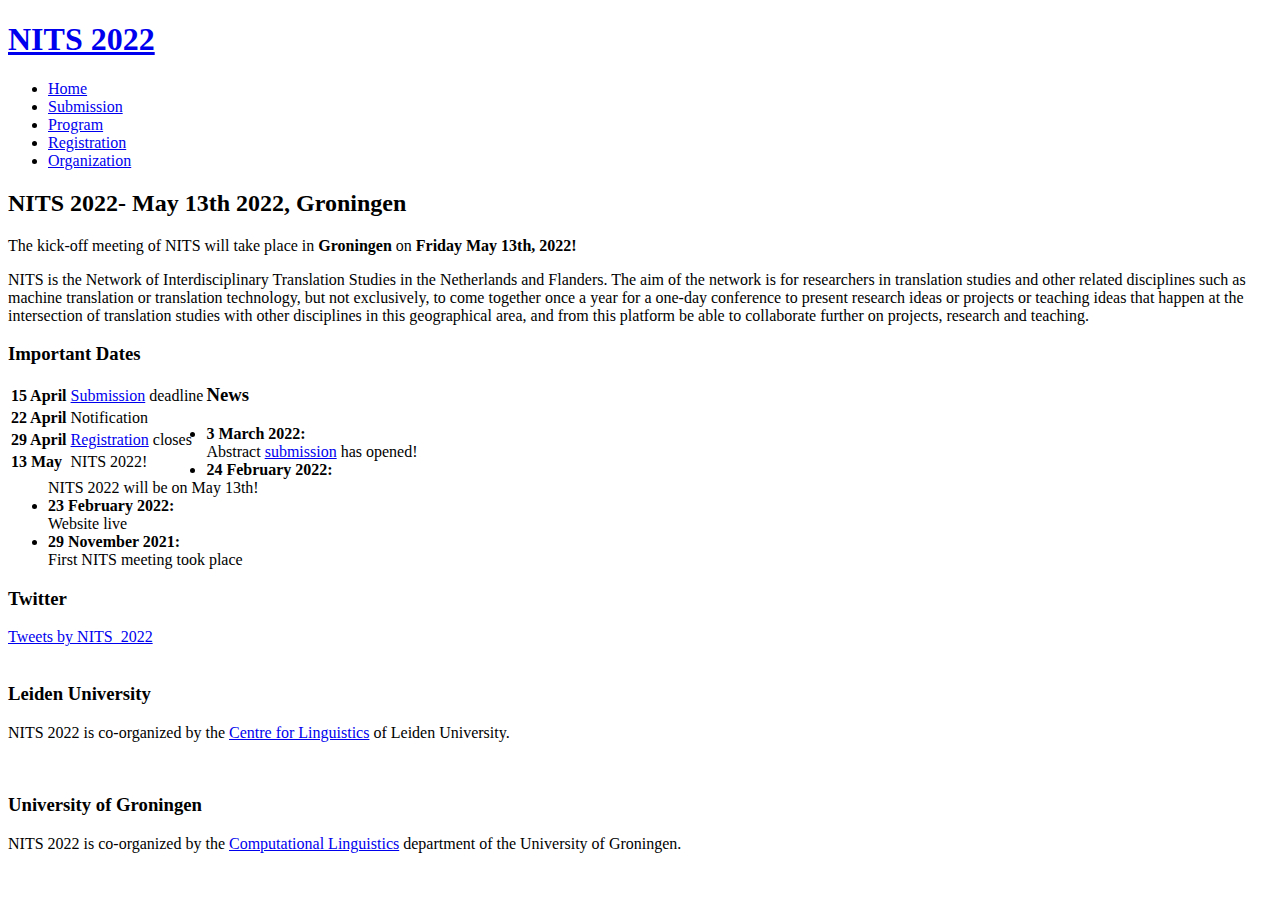
==== index.html @ 784de46d "Update before 1st email" ====
<!DOCTYPE HTML>
<!--
	Arcana by HTML5 UP
	html5up.net | @ajlkn
	Free for personal and commercial use under the CCA 3.0 license (html5up.net/license)
-->

<html>
	<head>
		<title>NITS 2022</title>
		<meta http-equiv="Cache-Control" content="no-cache, no-store, must-revalidate" />
		<meta http-equiv="Pragma" content="no-cache" />
		<meta http-equiv="Expires" content="0" />
		<meta charset="utf-8" />
		<meta name="viewport" content="width=device-width, initial-scale=1, user-scalable=no" />
		<link rel="stylesheet" href="assets/css/main.css" />
		<link rel="icon" href="favicon.ico" type="image/x-icon" />
		<link rel="shortcut icon" href="favicon.ico" type="image/x-icon" />
		
	</head>
	<body class="is-preload">
		<div id="page-wrapper">

			<!-- Header -->
				<div id="header">

					<!-- Logo -->
						<h1><a href="index.html" id="logo">NITS 2022</a></h1>

					<!-- Nav -->
						<nav id="nav">
							<ul>
								<li class="current"><a href="index.html">Home</a></li>
								<li><a href="submission.html">Submission</a></li>
								<li><a href="program.html">Program</a></li>
								<li><a href="registration.html">Registration</a></li>
								<li><a href="organization.html">Organization</a></li>
							</ul>
						</nav>

				</div>

			<!-- Banner -->
				<section id="banner">
					<header>
						<h2>NITS 2022- May 13th 2022, Groningen</h2>

					</header>
				</section>

			<!-- Some introductory text -->
							<section class="wrapper style1">
					<div class="container">
						<div id="content">

							<!-- Content -->

								<article>
									
								<p>The kick-off meeting of NITS will take place in <b>Groningen</b> on <b>Friday May 13th, 2022!</b></p>
								
								<p>NITS is the Network of Interdisciplinary Translation Studies in the Netherlands and Flanders. The aim of the network is for researchers in translation studies and other related disciplines such as machine translation or translation technology, but not exclusively, to come together once a year for a one-day conference to present research ideas or projects or teaching ideas that happen at the intersection of translation studies with other disciplines in this geographical area, and from this platform be able to collaborate further on projects, research and teaching.</p>
								</article>

						</div>
					</div>
				</section>

			<!-- Highlights -->
				<section class="wrapper style1">
					<div class="container">
						<div class="row gtr-200">
							<section class="col-4 col-12-narrower">
								<div class="box highlight">
									<i class="icon solid major fa-calendar-alt"></i>
									<h3>Important Dates</h3>
									<table  align="left">
										
										<tr>
										<td><b>15 April</b></td>
										<td><a href="submission.html">Submission</a> deadline</td>
										</tr>
										
										<tr>
										<td><b>22 April</b></td>
										<td>Notification</td>
										</tr>
										
										<tr>
										<td><b>29 April</b></td>
										<td><a href="registration.html">Registration</a> closes</td>
										</tr>
										
										<tr>
										<td><b>13 May</b></td>
										<td>NITS 2022!</td>
										</tr>


									</table>


								</div>
							</section>
							<section class="col-4 col-12-narrower">
								<div class="box highlight">
									<i class="icon solid major fa-newspaper"></i>
									<h3>News</h3>
									<p><ul>
									<li><b>3 March 2022:</b><br>Abstract <a href="submission.html">submission</a> has opened!</li>
									<li><b>24 February 2022:</b><br>NITS 2022 will be on May 13th!</li>
									<li><b>23 February 2022:</b><br>Website live</li>
									<li><b>29 November 2021:</b><br>First NITS meeting took place</li>
									</ul></p>
								</div>
							</section>
							<section class="col-4 col-12-narrower">
								<div class="box highlight">
									<i class="icon solid major fab fa-hashtag"></i>
									<h3>Twitter</h3>
									<a class="twitter-timeline" href="https://twitter.com/NITS_2022?ref_src=twsrc%5Etfw" data-height="600">Tweets by NITS_2022</a> <script async src="https://platform.twitter.com/widgets.js" charset="utf-8"></script>
								</div>
							</section>
						</div>
					</div>
				</section>
		</div>
		
		<section class="wrapper style1">
					<div class="container">
						<div class="row">
							<section class="col-6 col-12-narrower">
								<div class="box post">
									<a href="#" class="image left"><img src="images/leiden_logo.png" alt="" /></a>
									<div class="inner">
										<h3>Leiden University</h3>
										<p>NITS 2022 is co-organized by the <a href="https://www.universiteitleiden.nl/en/humanities/leiden-university-centre-for-linguistics">Centre for Linguistics</a> of Leiden University.</p>
									</div>
								</div>
							</section>
							<section class="col-6 col-12-narrower">
								<div class="box post">
									<a href="#" class="image left"><img src="images/rug_logo_en.png" alt="" /></a>
									<div class="inner">
										<h3>University of Groningen</h3>
										<p>NITS 2022 is co-organized by the <a href="https://www.rug.nl/research/clcg/research/cl/?lang=en">Computational Linguistics</a> department of the University of Groningen.</p>
									</div>
								</div>
							</section>
					</div>
		</section>

		
		<!-- Scripts -->
			<script src="assets/js/jquery.min.js"></script>
			<script src="assets/js/jquery.dropotron.min.js"></script>
			<script src="assets/js/browser.min.js"></script>
			<script src="assets/js/breakpoints.min.js"></script>
			<script src="assets/js/util.js"></script>
			<script src="assets/js/main.js"></script>

	</body>
</html>
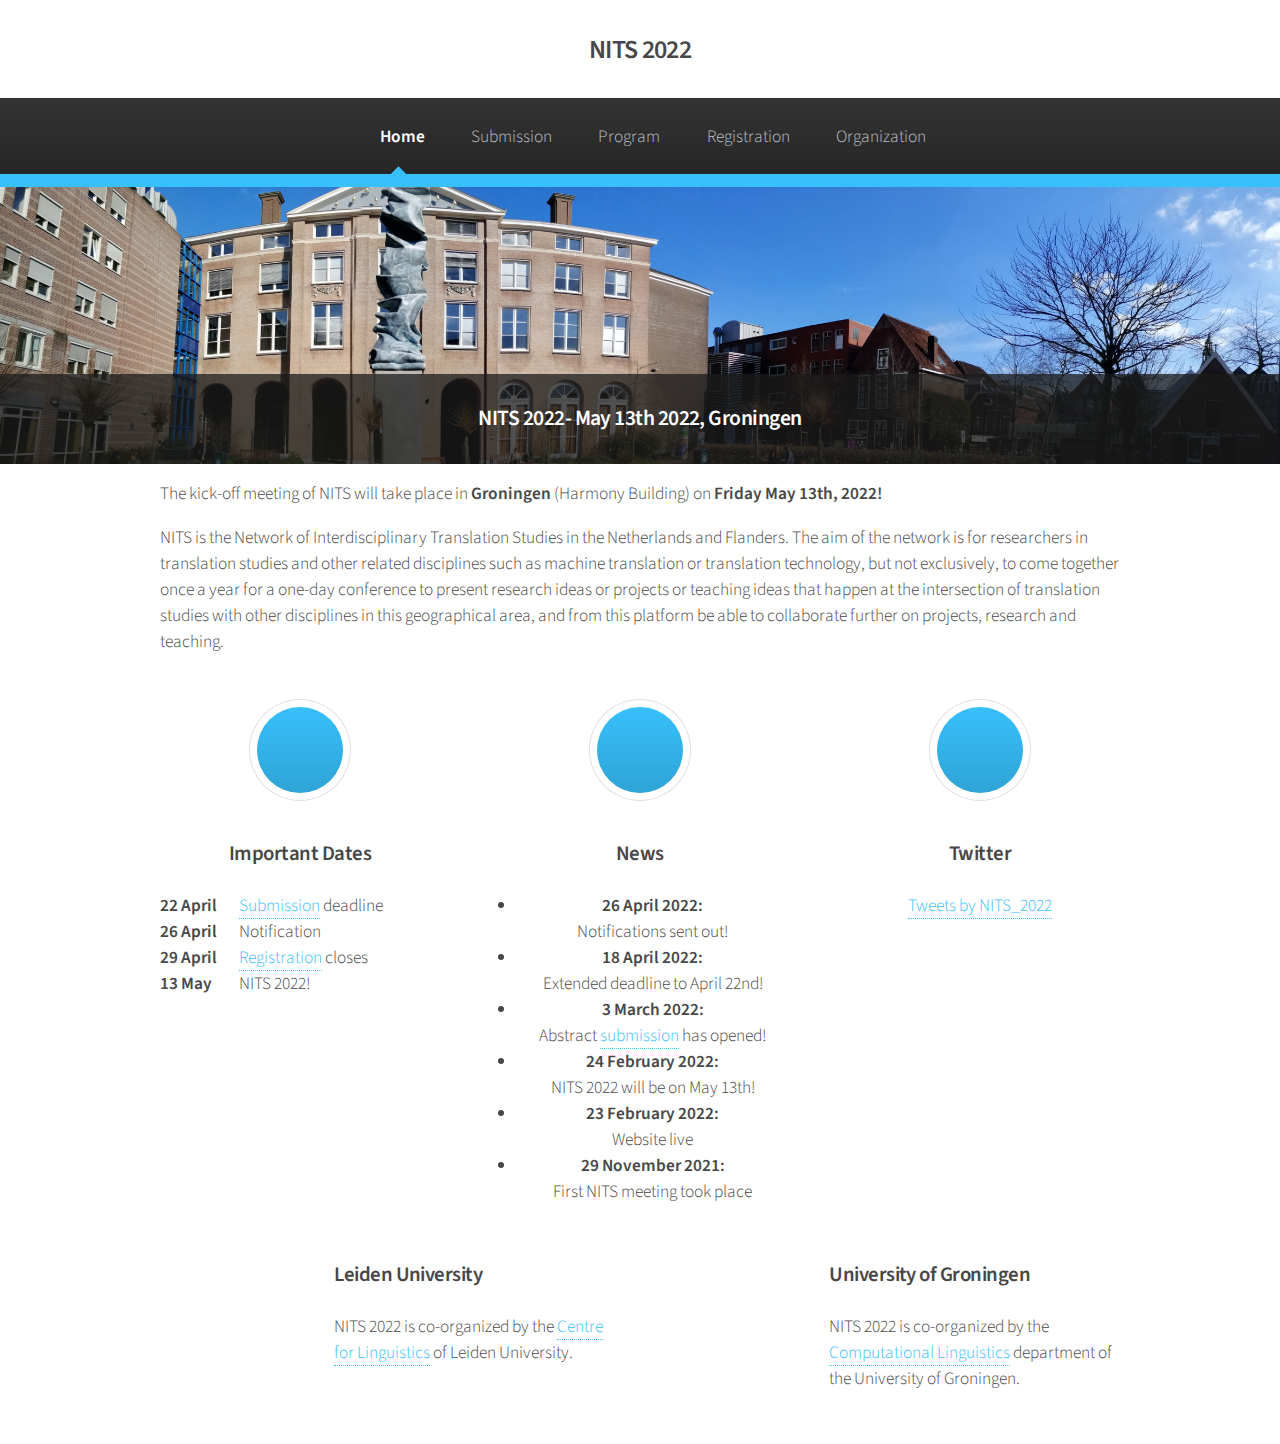
==== commit dd32ae5f: "Update index.html" ====
--- a/index.html
+++ b/index.html
@@ -7,7 +7,7 @@
 
 <html>
 	<head>
-		<title>NITS 2022</title>
+		<title>NITS 2023</title>
 		<meta http-equiv="Cache-Control" content="no-cache, no-store, must-revalidate" />
 		<meta http-equiv="Pragma" content="no-cache" />
 		<meta http-equiv="Expires" content="0" />
@@ -56,8 +56,8 @@
 							<!-- Content -->
 
 								<article>
-									
-								<p>The kick-off meeting of NITS will take place in <b>Groningen</b> on <b>Friday May 13th, 2022!</b></p>
+								
+								<p>The kick-off meeting of NITS will take place in <b>Groningen</b> (Harmony Building) on <b>Friday May 13th, 2022!</b></p>
 								
 								<p>NITS is the Network of Interdisciplinary Translation Studies in the Netherlands and Flanders. The aim of the network is for researchers in translation studies and other related disciplines such as machine translation or translation technology, but not exclusively, to come together once a year for a one-day conference to present research ideas or projects or teaching ideas that happen at the intersection of translation studies with other disciplines in this geographical area, and from this platform be able to collaborate further on projects, research and teaching.</p>
 								</article>
@@ -77,12 +77,12 @@
 									<table  align="left">
 										
 										<tr>
-										<td><b>15 April</b></td>
+										<td><b>22 April</b></td>
 										<td><a href="submission.html">Submission</a> deadline</td>
 										</tr>
 										
 										<tr>
-										<td><b>22 April</b></td>
+										<td><b>26 April</b></td>
 										<td>Notification</td>
 										</tr>
 										
@@ -107,6 +107,8 @@
 									<i class="icon solid major fa-newspaper"></i>
 									<h3>News</h3>
 									<p><ul>
+									<li><b>26 April 2022:</b><br>Notifications sent out!</li>
+									<li><b>18 April 2022:</b><br>Extended deadline to April 22nd!</li>
 									<li><b>3 March 2022:</b><br>Abstract <a href="submission.html">submission</a> has opened!</li>
 									<li><b>24 February 2022:</b><br>NITS 2022 will be on May 13th!</li>
 									<li><b>23 February 2022:</b><br>Website live</li>
--- a/assets/css/main.css
+++ b/assets/css/main.css
@@ -0,0 +1,3370 @@
+@import url("fontawesome-all.min.css");
+@import url("https://fonts.googleapis.com/css?family=Source+Sans+Pro:300,300italic,600,600italic");
+
+/*
+	Arcana by HTML5 UP
+	html5up.net | @ajlkn
+	Free for personal and commercial use under the CCA 3.0 license (html5up.net/license)
+*/
+
+html, body, div, span, applet, object,
+iframe, h1, h2, h3, h4, h5, h6, p, blockquote,
+pre, a, abbr, acronym, address, big, cite,
+code, del, dfn, em, img, ins, kbd, q, s, samp,
+small, strike, strong, sub, sup, tt, var, b,
+u, i, center, dl, dt, dd, ol, ul, li, fieldset,
+form, label, legend, table, caption, tbody,
+tfoot, thead, tr, th, article, aside,
+canvas, details, embed, figure, figcaption,
+footer, header, hgroup, menu, nav, output, ruby,
+section, summary, time, mark, audio, video {
+	margin: 0;
+	padding: 0;
+	border: 0;
+	font-size: 100%;
+	font: inherit;
+	vertical-align: baseline;}
+
+td{
+	margin: 0;
+	padding: 0;
+	border: 0;
+	font-size: 100%;
+	font: inherit;
+	text-align: left;
+}
+
+article, aside, details, figcaption, figure,
+footer, header, hgroup, menu, nav, section {
+	display: block;}
+
+body {
+	line-height: 1;
+}
+
+ol, ul {
+	list-style: none;
+}
+
+blockquote, q {
+	quotes: none;
+}
+
+	blockquote:before, blockquote:after, q:before, q:after {
+		content: '';
+		content: none;
+	}
+
+table {
+	border-collapse: collapse;
+	border-spacing: 0;
+}
+
+body {
+	-webkit-text-size-adjust: none;
+}
+
+mark {
+	background-color: transparent;
+	color: inherit;
+}
+
+input::-moz-focus-inner {
+	border: 0;
+	padding: 0;
+}
+
+input, select, textarea {
+	-moz-appearance: none;
+	-webkit-appearance: none;
+	-ms-appearance: none;
+	appearance: none;
+}
+
+/* Basic */
+
+	html {
+		box-sizing: border-box;
+	}
+
+	*, *:before, *:after {
+		box-sizing: inherit;
+	}
+
+	body {
+		background: #f7f7f7 url("images/bg01.png");
+	}
+
+		body.is-preload *, body.is-preload *:before, body.is-preload *:after {
+			-moz-animation: none !important;
+			-webkit-animation: none !important;
+			-ms-animation: none !important;
+			animation: none !important;
+			-moz-transition: none !important;
+			-webkit-transition: none !important;
+			-ms-transition: none !important;
+			transition: none !important;
+		}
+
+	body, input, select, textarea {
+		color: #474747;
+		font-family: 'Source Sans Pro', sans-serif;
+		font-size: 16pt;
+		font-weight: 300;
+		line-height: 1.65em;
+	}
+
+	a {
+		-moz-transition: color 0.2s ease-in-out, border-color 0.2s ease-in-out, opacity 0.2s ease-in-out;
+		-webkit-transition: color 0.2s ease-in-out, border-color 0.2s ease-in-out, opacity 0.2s ease-in-out;
+		-ms-transition: color 0.2s ease-in-out, border-color 0.2s ease-in-out, opacity 0.2s ease-in-out;
+		transition: color 0.2s ease-in-out, border-color 0.2s ease-in-out, opacity 0.2s ease-in-out;
+		color: #37c0fb;
+		text-decoration: none;
+		border-bottom: dotted 1px;
+	}
+
+		a:hover {
+			color: #37c0fb;
+			border-bottom-color: transparent;
+		}
+
+	strong, b {
+		font-weight: 600;
+	}
+
+	em, i {
+		font-style: italic;
+	}
+
+	p, ul, ol, dl, table, blockquote {
+		margin: 0 0 1em 0;
+	}
+
+	h1, h2, h3, h4, h5, h6 {
+		color: inherit;
+		font-weight: 600;
+		line-height: 1.75em;
+		margin-bottom: 1em;
+	}
+
+		h1 a, h2 a, h3 a, h4 a, h5 a, h6 a {
+			color: inherit;
+			text-decoration: none;
+		}
+
+		h1 em, h2 em, h3 em, h4 em, h5 em, h6 em {
+			font-style: normal;
+			font-weight: 300;
+		}
+
+	h2 {
+		font-size: 1.75em;
+		letter-spacing: -0.025em;
+	}
+
+	h3 {
+		font-size: 1.2em;
+		letter-spacing: -0.025em;
+	}
+
+	sub {
+		font-size: 0.8em;
+		position: relative;
+		top: 0.5em;
+	}
+
+	sup {
+		font-size: 0.8em;
+		position: relative;
+		top: -0.5em;
+	}
+
+	hr {
+		border-top: solid 1px #e0e0e0;
+		border: 0;
+		margin-bottom: 1.5em;
+	}
+
+	blockquote {
+		border-left: solid 0.5em #e0e0e0;
+		font-style: italic;
+		padding: 1em 0 1em 2em;
+	}
+
+/* Container */
+
+	.container {
+		margin: 0 auto;
+		max-width: 100%;
+		width: 1400px;
+	}
+
+		@media screen and (max-width: 1680px) {
+
+			.container {
+				width: 1200px;
+			}
+
+		}
+
+		@media screen and (max-width: 1280px) {
+
+			.container {
+				width: 960px;
+			}
+
+		}
+
+		@media screen and (max-width: 980px) {
+
+			.container {
+				width: 95%;
+			}
+
+		}
+
+		@media screen and (max-width: 840px) {
+
+			.container {
+				width: 95%;
+			}
+
+		}
+
+		@media screen and (max-width: 736px) {
+
+			.container {
+				width: 90%;
+			}
+
+		}
+
+		@media screen and (max-width: 480px) {
+
+			.container {
+				width: 100%;
+			}
+
+		}
+
+/* Row */
+
+	.row {
+		display: flex;
+		flex-wrap: wrap;
+		box-sizing: border-box;
+		align-items: stretch;
+	}
+
+		.row > * {
+			box-sizing: border-box;
+		}
+
+		.row.gtr-uniform > * > :last-child {
+			margin-bottom: 0;
+		}
+
+		.row.aln-left {
+			justify-content: flex-start;
+		}
+
+		.row.aln-center {
+			justify-content: center;
+		}
+
+		.row.aln-right {
+			justify-content: flex-end;
+		}
+
+		.row.aln-top {
+			align-items: flex-start;
+		}
+
+		.row.aln-middle {
+			align-items: center;
+		}
+
+		.row.aln-bottom {
+			align-items: flex-end;
+		}
+
+		.row > .imp {
+			order: -1;
+		}
+
+		.row > .col-1 {
+			width: 8.33333%;
+		}
+
+		.row > .off-1 {
+			margin-left: 8.33333%;
+		}
+
+		.row > .col-2 {
+			width: 16.66667%;
+		}
+
+		.row > .off-2 {
+			margin-left: 16.66667%;
+		}
+
+		.row > .col-3 {
+			width: 25%;
+		}
+
+		.row > .off-3 {
+			margin-left: 25%;
+		}
+
+		.row > .col-4 {
+			width: 33.33333%;
+		}
+
+		.row > .off-4 {
+			margin-left: 33.33333%;
+		}
+
+		.row > .col-5 {
+			width: 41.66667%;
+		}
+
+		.row > .off-5 {
+			margin-left: 41.66667%;
+		}
+
+		.row > .col-6 {
+			width: 50%;
+		}
+
+		.row > .off-6 {
+			margin-left: 50%;
+		}
+
+		.row > .col-7 {
+			width: 58.33333%;
+		}
+
+		.row > .off-7 {
+			margin-left: 58.33333%;
+		}
+
+		.row > .col-8 {
+			width: 66.66667%;
+		}
+
+		.row > .off-8 {
+			margin-left: 66.66667%;
+		}
+
+		.row > .col-9 {
+			width: 75%;
+		}
+
+		.row > .off-9 {
+			margin-left: 75%;
+		}
+
+		.row > .col-10 {
+			width: 83.33333%;
+		}
+
+		.row > .off-10 {
+			margin-left: 83.33333%;
+		}
+
+		.row > .col-11 {
+			width: 91.66667%;
+		}
+
+		.row > .off-11 {
+			margin-left: 91.66667%;
+		}
+
+		.row > .col-12 {
+			width: 100%;
+		}
+
+		.row > .off-12 {
+			margin-left: 100%;
+		}
+
+		.row.gtr-0 {
+			margin-top: 0px;
+			margin-left: 0px;
+		}
+
+			.row.gtr-0 > * {
+				padding: 0px 0 0 0px;
+			}
+
+			.row.gtr-0.gtr-uniform {
+				margin-top: 0px;
+			}
+
+				.row.gtr-0.gtr-uniform > * {
+					padding-top: 0px;
+				}
+
+		.row.gtr-25 {
+			margin-top: -12.5px;
+			margin-left: -12.5px;
+		}
+
+			.row.gtr-25 > * {
+				padding: 12.5px 0 0 12.5px;
+			}
+
+			.row.gtr-25.gtr-uniform {
+				margin-top: -12.5px;
+			}
+
+				.row.gtr-25.gtr-uniform > * {
+					padding-top: 12.5px;
+				}
+
+		.row.gtr-50 {
+			margin-top: -25px;
+			margin-left: -25px;
+		}
+
+			.row.gtr-50 > * {
+				padding: 25px 0 0 25px;
+			}
+
+			.row.gtr-50.gtr-uniform {
+				margin-top: -25px;
+			}
+
+				.row.gtr-50.gtr-uniform > * {
+					padding-top: 25px;
+				}
+
+		.row {
+			margin-top: -50px;
+			margin-left: -50px;
+		}
+
+			.row > * {
+				padding: 50px 0 0 50px;
+			}
+
+			.row.gtr-uniform {
+				margin-top: -50px;
+			}
+
+				.row.gtr-uniform > * {
+					padding-top: 50px;
+				}
+
+		.row.gtr-150 {
+			margin-top: -75px;
+			margin-left: -75px;
+		}
+
+			.row.gtr-150 > * {
+				padding: 75px 0 0 75px;
+			}
+
+			.row.gtr-150.gtr-uniform {
+				margin-top: -75px;
+			}
+
+				.row.gtr-150.gtr-uniform > * {
+					padding-top: 75px;
+				}
+
+		.row.gtr-200 {
+			margin-top: -100px;
+			margin-left: -100px;
+		}
+
+			.row.gtr-200 > * {
+				padding: 100px 0 0 100px;
+			}
+
+			.row.gtr-200.gtr-uniform {
+				margin-top: -100px;
+			}
+
+				.row.gtr-200.gtr-uniform > * {
+					padding-top: 100px;
+				}
+
+		@media screen and (max-width: 1680px) {
+
+			.row {
+				display: flex;
+				flex-wrap: wrap;
+				box-sizing: border-box;
+				align-items: stretch;
+			}
+
+				.row > * {
+					box-sizing: border-box;
+				}
+
+				.row.gtr-uniform > * > :last-child {
+					margin-bottom: 0;
+				}
+
+				.row.aln-left {
+					justify-content: flex-start;
+				}
+
+				.row.aln-center {
+					justify-content: center;
+				}
+
+				.row.aln-right {
+					justify-content: flex-end;
+				}
+
+				.row.aln-top {
+					align-items: flex-start;
+				}
+
+				.row.aln-middle {
+					align-items: center;
+				}
+
+				.row.aln-bottom {
+					align-items: flex-end;
+				}
+
+				.row > .imp-wide {
+					order: -1;
+				}
+
+				.row > .col-1-wide {
+					width: 8.33333%;
+				}
+
+				.row > .off-1-wide {
+					margin-left: 8.33333%;
+				}
+
+				.row > .col-2-wide {
+					width: 16.66667%;
+				}
+
+				.row > .off-2-wide {
+					margin-left: 16.66667%;
+				}
+
+				.row > .col-3-wide {
+					width: 25%;
+				}
+
+				.row > .off-3-wide {
+					margin-left: 25%;
+				}
+
+				.row > .col-4-wide {
+					width: 33.33333%;
+				}
+
+				.row > .off-4-wide {
+					margin-left: 33.33333%;
+				}
+
+				.row > .col-5-wide {
+					width: 41.66667%;
+				}
+
+				.row > .off-5-wide {
+					margin-left: 41.66667%;
+				}
+
+				.row > .col-6-wide {
+					width: 50%;
+				}
+
+				.row > .off-6-wide {
+					margin-left: 50%;
+				}
+
+				.row > .col-7-wide {
+					width: 58.33333%;
+				}
+
+				.row > .off-7-wide {
+					margin-left: 58.33333%;
+				}
+
+				.row > .col-8-wide {
+					width: 66.66667%;
+				}
+
+				.row > .off-8-wide {
+					margin-left: 66.66667%;
+				}
+
+				.row > .col-9-wide {
+					width: 75%;
+				}
+
+				.row > .off-9-wide {
+					margin-left: 75%;
+				}
+
+				.row > .col-10-wide {
+					width: 83.33333%;
+				}
+
+				.row > .off-10-wide {
+					margin-left: 83.33333%;
+				}
+
+				.row > .col-11-wide {
+					width: 91.66667%;
+				}
+
+				.row > .off-11-wide {
+					margin-left: 91.66667%;
+				}
+
+				.row > .col-12-wide {
+					width: 100%;
+				}
+
+				.row > .off-12-wide {
+					margin-left: 100%;
+				}
+
+				.row.gtr-0 {
+					margin-top: 0px;
+					margin-left: 0px;
+				}
+
+					.row.gtr-0 > * {
+						padding: 0px 0 0 0px;
+					}
+
+					.row.gtr-0.gtr-uniform {
+						margin-top: 0px;
+					}
+
+						.row.gtr-0.gtr-uniform > * {
+							padding-top: 0px;
+						}
+
+				.row.gtr-25 {
+					margin-top: -10px;
+					margin-left: -10px;
+				}
+
+					.row.gtr-25 > * {
+						padding: 10px 0 0 10px;
+					}
+
+					.row.gtr-25.gtr-uniform {
+						margin-top: -10px;
+					}
+
+						.row.gtr-25.gtr-uniform > * {
+							padding-top: 10px;
+						}
+
+				.row.gtr-50 {
+					margin-top: -20px;
+					margin-left: -20px;
+				}
+
+					.row.gtr-50 > * {
+						padding: 20px 0 0 20px;
+					}
+
+					.row.gtr-50.gtr-uniform {
+						margin-top: -20px;
+					}
+
+						.row.gtr-50.gtr-uniform > * {
+							padding-top: 20px;
+						}
+
+				.row {
+					margin-top: -40px;
+					margin-left: -40px;
+				}
+
+					.row > * {
+						padding: 40px 0 0 40px;
+					}
+
+					.row.gtr-uniform {
+						margin-top: -40px;
+					}
+
+						.row.gtr-uniform > * {
+							padding-top: 40px;
+						}
+
+				.row.gtr-150 {
+					margin-top: -60px;
+					margin-left: -60px;
+				}
+
+					.row.gtr-150 > * {
+						padding: 60px 0 0 60px;
+					}
+
+					.row.gtr-150.gtr-uniform {
+						margin-top: -60px;
+					}
+
+						.row.gtr-150.gtr-uniform > * {
+							padding-top: 60px;
+						}
+
+				.row.gtr-200 {
+					margin-top: -80px;
+					margin-left: -80px;
+				}
+
+					.row.gtr-200 > * {
+						padding: 80px 0 0 80px;
+					}
+
+					.row.gtr-200.gtr-uniform {
+						margin-top: -80px;
+					}
+
+						.row.gtr-200.gtr-uniform > * {
+							padding-top: 80px;
+						}
+
+		}
+
+		@media screen and (max-width: 1280px) {
+
+			.row {
+				display: flex;
+				flex-wrap: wrap;
+				box-sizing: border-box;
+				align-items: stretch;
+			}
+
+				.row > * {
+					box-sizing: border-box;
+				}
+
+				.row.gtr-uniform > * > :last-child {
+					margin-bottom: 0;
+				}
+
+				.row.aln-left {
+					justify-content: flex-start;
+				}
+
+				.row.aln-center {
+					justify-content: center;
+				}
+
+				.row.aln-right {
+					justify-content: flex-end;
+				}
+
+				.row.aln-top {
+					align-items: flex-start;
+				}
+
+				.row.aln-middle {
+					align-items: center;
+				}
+
+				.row.aln-bottom {
+					align-items: flex-end;
+				}
+
+				.row > .imp-normal {
+					order: -1;
+				}
+
+				.row > .col-1-normal {
+					width: 8.33333%;
+				}
+
+				.row > .off-1-normal {
+					margin-left: 8.33333%;
+				}
+
+				.row > .col-2-normal {
+					width: 16.66667%;
+				}
+
+				.row > .off-2-normal {
+					margin-left: 16.66667%;
+				}
+
+				.row > .col-3-normal {
+					width: 25%;
+				}
+
+				.row > .off-3-normal {
+					margin-left: 25%;
+				}
+
+				.row > .col-4-normal {
+					width: 33.33333%;
+				}
+
+				.row > .off-4-normal {
+					margin-left: 33.33333%;
+				}
+
+				.row > .col-5-normal {
+					width: 41.66667%;
+				}
+
+				.row > .off-5-normal {
+					margin-left: 41.66667%;
+				}
+
+				.row > .col-6-normal {
+					width: 50%;
+				}
+
+				.row > .off-6-normal {
+					margin-left: 50%;
+				}
+
+				.row > .col-7-normal {
+					width: 58.33333%;
+				}
+
+				.row > .off-7-normal {
+					margin-left: 58.33333%;
+				}
+
+				.row > .col-8-normal {
+					width: 66.66667%;
+				}
+
+				.row > .off-8-normal {
+					margin-left: 66.66667%;
+				}
+
+				.row > .col-9-normal {
+					width: 75%;
+				}
+
+				.row > .off-9-normal {
+					margin-left: 75%;
+				}
+
+				.row > .col-10-normal {
+					width: 83.33333%;
+				}
+
+				.row > .off-10-normal {
+					margin-left: 83.33333%;
+				}
+
+				.row > .col-11-normal {
+					width: 91.66667%;
+				}
+
+				.row > .off-11-normal {
+					margin-left: 91.66667%;
+				}
+
+				.row > .col-12-normal {
+					width: 100%;
+				}
+
+				.row > .off-12-normal {
+					margin-left: 100%;
+				}
+
+				.row.gtr-0 {
+					margin-top: 0px;
+					margin-left: 0px;
+				}
+
+					.row.gtr-0 > * {
+						padding: 0px 0 0 0px;
+					}
+
+					.row.gtr-0.gtr-uniform {
+						margin-top: 0px;
+					}
+
+						.row.gtr-0.gtr-uniform > * {
+							padding-top: 0px;
+						}
+
+				.row.gtr-25 {
+					margin-top: -7.5px;
+					margin-left: -7.5px;
+				}
+
+					.row.gtr-25 > * {
+						padding: 7.5px 0 0 7.5px;
+					}
+
+					.row.gtr-25.gtr-uniform {
+						margin-top: -7.5px;
+					}
+
+						.row.gtr-25.gtr-uniform > * {
+							padding-top: 7.5px;
+						}
+
+				.row.gtr-50 {
+					margin-top: -15px;
+					margin-left: -15px;
+				}
+
+					.row.gtr-50 > * {
+						padding: 15px 0 0 15px;
+					}
+
+					.row.gtr-50.gtr-uniform {
+						margin-top: -15px;
+					}
+
+						.row.gtr-50.gtr-uniform > * {
+							padding-top: 15px;
+						}
+
+				.row {
+					margin-top: -30px;
+					margin-left: -30px;
+				}
+
+					.row > * {
+						padding: 30px 0 0 30px;
+					}
+
+					.row.gtr-uniform {
+						margin-top: -30px;
+					}
+
+						.row.gtr-uniform > * {
+							padding-top: 30px;
+						}
+
+				.row.gtr-150 {
+					margin-top: -45px;
+					margin-left: -45px;
+				}
+
+					.row.gtr-150 > * {
+						padding: 45px 0 0 45px;
+					}
+
+					.row.gtr-150.gtr-uniform {
+						margin-top: -45px;
+					}
+
+						.row.gtr-150.gtr-uniform > * {
+							padding-top: 45px;
+						}
+
+				.row.gtr-200 {
+					margin-top: -60px;
+					margin-left: -60px;
+				}
+
+					.row.gtr-200 > * {
+						padding: 60px 0 0 60px;
+					}
+
+					.row.gtr-200.gtr-uniform {
+						margin-top: -60px;
+					}
+
+						.row.gtr-200.gtr-uniform > * {
+							padding-top: 60px;
+						}
+
+		}
+
+		@media screen and (max-width: 980px) {
+
+			.row {
+				display: flex;
+				flex-wrap: wrap;
+				box-sizing: border-box;
+				align-items: stretch;
+			}
+
+				.row > * {
+					box-sizing: border-box;
+				}
+
+				.row.gtr-uniform > * > :last-child {
+					margin-bottom: 0;
+				}
+
+				.row.aln-left {
+					justify-content: flex-start;
+				}
+
+				.row.aln-center {
+					justify-content: center;
+				}
+
+				.row.aln-right {
+					justify-content: flex-end;
+				}
+
+				.row.aln-top {
+					align-items: flex-start;
+				}
+
+				.row.aln-middle {
+					align-items: center;
+				}
+
+				.row.aln-bottom {
+					align-items: flex-end;
+				}
+
+				.row > .imp-narrow {
+					order: -1;
+				}
+
+				.row > .col-1-narrow {
+					width: 8.33333%;
+				}
+
+				.row > .off-1-narrow {
+					margin-left: 8.33333%;
+				}
+
+				.row > .col-2-narrow {
+					width: 16.66667%;
+				}
+
+				.row > .off-2-narrow {
+					margin-left: 16.66667%;
+				}
+
+				.row > .col-3-narrow {
+					width: 25%;
+				}
+
+				.row > .off-3-narrow {
+					margin-left: 25%;
+				}
+
+				.row > .col-4-narrow {
+					width: 33.33333%;
+				}
+
+				.row > .off-4-narrow {
+					margin-left: 33.33333%;
+				}
+
+				.row > .col-5-narrow {
+					width: 41.66667%;
+				}
+
+				.row > .off-5-narrow {
+					margin-left: 41.66667%;
+				}
+
+				.row > .col-6-narrow {
+					width: 50%;
+				}
+
+				.row > .off-6-narrow {
+					margin-left: 50%;
+				}
+
+				.row > .col-7-narrow {
+					width: 58.33333%;
+				}
+
+				.row > .off-7-narrow {
+					margin-left: 58.33333%;
+				}
+
+				.row > .col-8-narrow {
+					width: 66.66667%;
+				}
+
+				.row > .off-8-narrow {
+					margin-left: 66.66667%;
+				}
+
+				.row > .col-9-narrow {
+					width: 75%;
+				}
+
+				.row > .off-9-narrow {
+					margin-left: 75%;
+				}
+
+				.row > .col-10-narrow {
+					width: 83.33333%;
+				}
+
+				.row > .off-10-narrow {
+					margin-left: 83.33333%;
+				}
+
+				.row > .col-11-narrow {
+					width: 91.66667%;
+				}
+
+				.row > .off-11-narrow {
+					margin-left: 91.66667%;
+				}
+
+				.row > .col-12-narrow {
+					width: 100%;
+				}
+
+				.row > .off-12-narrow {
+					margin-left: 100%;
+				}
+
+				.row.gtr-0 {
+					margin-top: 0px;
+					margin-left: 0px;
+				}
+
+					.row.gtr-0 > * {
+						padding: 0px 0 0 0px;
+					}
+
+					.row.gtr-0.gtr-uniform {
+						margin-top: 0px;
+					}
+
+						.row.gtr-0.gtr-uniform > * {
+							padding-top: 0px;
+						}
+
+				.row.gtr-25 {
+					margin-top: -7.5px;
+					margin-left: -7.5px;
+				}
+
+					.row.gtr-25 > * {
+						padding: 7.5px 0 0 7.5px;
+					}
+
+					.row.gtr-25.gtr-uniform {
+						margin-top: -7.5px;
+					}
+
+						.row.gtr-25.gtr-uniform > * {
+							padding-top: 7.5px;
+						}
+
+				.row.gtr-50 {
+					margin-top: -15px;
+					margin-left: -15px;
+				}
+
+					.row.gtr-50 > * {
+						padding: 15px 0 0 15px;
+					}
+
+					.row.gtr-50.gtr-uniform {
+						margin-top: -15px;
+					}
+
+						.row.gtr-50.gtr-uniform > * {
+							padding-top: 15px;
+						}
+
+				.row {
+					margin-top: -30px;
+					margin-left: -30px;
+				}
+
+					.row > * {
+						padding: 30px 0 0 30px;
+					}
+
+					.row.gtr-uniform {
+						margin-top: -30px;
+					}
+
+						.row.gtr-uniform > * {
+							padding-top: 30px;
+						}
+
+				.row.gtr-150 {
+					margin-top: -45px;
+					margin-left: -45px;
+				}
+
+					.row.gtr-150 > * {
+						padding: 45px 0 0 45px;
+					}
+
+					.row.gtr-150.gtr-uniform {
+						margin-top: -45px;
+					}
+
+						.row.gtr-150.gtr-uniform > * {
+							padding-top: 45px;
+						}
+
+				.row.gtr-200 {
+					margin-top: -60px;
+					margin-left: -60px;
+				}
+
+					.row.gtr-200 > * {
+						padding: 60px 0 0 60px;
+					}
+
+					.row.gtr-200.gtr-uniform {
+						margin-top: -60px;
+					}
+
+						.row.gtr-200.gtr-uniform > * {
+							padding-top: 60px;
+						}
+
+		}
+
+		@media screen and (max-width: 840px) {
+
+			.row {
+				display: flex;
+				flex-wrap: wrap;
+				box-sizing: border-box;
+				align-items: stretch;
+			}
+
+				.row > * {
+					box-sizing: border-box;
+				}
+
+				.row.gtr-uniform > * > :last-child {
+					margin-bottom: 0;
+				}
+
+				.row.aln-left {
+					justify-content: flex-start;
+				}
+
+				.row.aln-center {
+					justify-content: center;
+				}
+
+				.row.aln-right {
+					justify-content: flex-end;
+				}
+
+				.row.aln-top {
+					align-items: flex-start;
+				}
+
+				.row.aln-middle {
+					align-items: center;
+				}
+
+				.row.aln-bottom {
+					align-items: flex-end;
+				}
+
+				.row > .imp-narrower {
+					order: -1;
+				}
+
+				.row > .col-1-narrower {
+					width: 8.33333%;
+				}
+
+				.row > .off-1-narrower {
+					margin-left: 8.33333%;
+				}
+
+				.row > .col-2-narrower {
+					width: 16.66667%;
+				}
+
+				.row > .off-2-narrower {
+					margin-left: 16.66667%;
+				}
+
+				.row > .col-3-narrower {
+					width: 25%;
+				}
+
+				.row > .off-3-narrower {
+					margin-left: 25%;
+				}
+
+				.row > .col-4-narrower {
+					width: 33.33333%;
+				}
+
+				.row > .off-4-narrower {
+					margin-left: 33.33333%;
+				}
+
+				.row > .col-5-narrower {
+					width: 41.66667%;
+				}
+
+				.row > .off-5-narrower {
+					margin-left: 41.66667%;
+				}
+
+				.row > .col-6-narrower {
+					width: 50%;
+				}
+
+				.row > .off-6-narrower {
+					margin-left: 50%;
+				}
+
+				.row > .col-7-narrower {
+					width: 58.33333%;
+				}
+
+				.row > .off-7-narrower {
+					margin-left: 58.33333%;
+				}
+
+				.row > .col-8-narrower {
+					width: 66.66667%;
+				}
+
+				.row > .off-8-narrower {
+					margin-left: 66.66667%;
+				}
+
+				.row > .col-9-narrower {
+					width: 75%;
+				}
+
+				.row > .off-9-narrower {
+					margin-left: 75%;
+				}
+
+				.row > .col-10-narrower {
+					width: 83.33333%;
+				}
+
+				.row > .off-10-narrower {
+					margin-left: 83.33333%;
+				}
+
+				.row > .col-11-narrower {
+					width: 91.66667%;
+				}
+
+				.row > .off-11-narrower {
+					margin-left: 91.66667%;
+				}
+
+				.row > .col-12-narrower {
+					width: 100%;
+				}
+
+				.row > .off-12-narrower {
+					margin-left: 100%;
+				}
+
+				.row.gtr-0 {
+					margin-top: 0px;
+					margin-left: 0px;
+				}
+
+					.row.gtr-0 > * {
+						padding: 0px 0 0 0px;
+					}
+
+					.row.gtr-0.gtr-uniform {
+						margin-top: 0px;
+					}
+
+						.row.gtr-0.gtr-uniform > * {
+							padding-top: 0px;
+						}
+
+				.row.gtr-25 {
+					margin-top: -7.5px;
+					margin-left: -7.5px;
+				}
+
+					.row.gtr-25 > * {
+						padding: 7.5px 0 0 7.5px;
+					}
+
+					.row.gtr-25.gtr-uniform {
+						margin-top: -7.5px;
+					}
+
+						.row.gtr-25.gtr-uniform > * {
+							padding-top: 7.5px;
+						}
+
+				.row.gtr-50 {
+					margin-top: -15px;
+					margin-left: -15px;
+				}
+
+					.row.gtr-50 > * {
+						padding: 15px 0 0 15px;
+					}
+
+					.row.gtr-50.gtr-uniform {
+						margin-top: -15px;
+					}
+
+						.row.gtr-50.gtr-uniform > * {
+							padding-top: 15px;
+						}
+
+				.row {
+					margin-top: -30px;
+					margin-left: -30px;
+				}
+
+					.row > * {
+						padding: 30px 0 0 30px;
+					}
+
+					.row.gtr-uniform {
+						margin-top: -30px;
+					}
+
+						.row.gtr-uniform > * {
+							padding-top: 30px;
+						}
+
+				.row.gtr-150 {
+					margin-top: -45px;
+					margin-left: -45px;
+				}
+
+					.row.gtr-150 > * {
+						padding: 45px 0 0 45px;
+					}
+
+					.row.gtr-150.gtr-uniform {
+						margin-top: -45px;
+					}
+
+						.row.gtr-150.gtr-uniform > * {
+							padding-top: 45px;
+						}
+
+				.row.gtr-200 {
+					margin-top: -60px;
+					margin-left: -60px;
+				}
+
+					.row.gtr-200 > * {
+						padding: 60px 0 0 60px;
+					}
+
+					.row.gtr-200.gtr-uniform {
+						margin-top: -60px;
+					}
+
+						.row.gtr-200.gtr-uniform > * {
+							padding-top: 60px;
+						}
+
+		}
+
+		@media screen and (max-width: 736px) {
+
+			.row {
+				display: flex;
+				flex-wrap: wrap;
+				box-sizing: border-box;
+				align-items: stretch;
+			}
+
+				.row > * {
+					box-sizing: border-box;
+				}
+
+				.row.gtr-uniform > * > :last-child {
+					margin-bottom: 0;
+				}
+
+				.row.aln-left {
+					justify-content: flex-start;
+				}
+
+				.row.aln-center {
+					justify-content: center;
+				}
+
+				.row.aln-right {
+					justify-content: flex-end;
+				}
+
+				.row.aln-top {
+					align-items: flex-start;
+				}
+
+				.row.aln-middle {
+					align-items: center;
+				}
+
+				.row.aln-bottom {
+					align-items: flex-end;
+				}
+
+				.row > .imp-mobile {
+					order: -1;
+				}
+
+				.row > .col-1-mobile {
+					width: 8.33333%;
+				}
+
+				.row > .off-1-mobile {
+					margin-left: 8.33333%;
+				}
+
+				.row > .col-2-mobile {
+					width: 16.66667%;
+				}
+
+				.row > .off-2-mobile {
+					margin-left: 16.66667%;
+				}
+
+				.row > .col-3-mobile {
+					width: 25%;
+				}
+
+				.row > .off-3-mobile {
+					margin-left: 25%;
+				}
+
+				.row > .col-4-mobile {
+					width: 33.33333%;
+				}
+
+				.row > .off-4-mobile {
+					margin-left: 33.33333%;
+				}
+
+				.row > .col-5-mobile {
+					width: 41.66667%;
+				}
+
+				.row > .off-5-mobile {
+					margin-left: 41.66667%;
+				}
+
+				.row > .col-6-mobile {
+					width: 50%;
+				}
+
+				.row > .off-6-mobile {
+					margin-left: 50%;
+				}
+
+				.row > .col-7-mobile {
+					width: 58.33333%;
+				}
+
+				.row > .off-7-mobile {
+					margin-left: 58.33333%;
+				}
+
+				.row > .col-8-mobile {
+					width: 66.66667%;
+				}
+
+				.row > .off-8-mobile {
+					margin-left: 66.66667%;
+				}
+
+				.row > .col-9-mobile {
+					width: 75%;
+				}
+
+				.row > .off-9-mobile {
+					margin-left: 75%;
+				}
+
+				.row > .col-10-mobile {
+					width: 83.33333%;
+				}
+
+				.row > .off-10-mobile {
+					margin-left: 83.33333%;
+				}
+
+				.row > .col-11-mobile {
+					width: 91.66667%;
+				}
+
+				.row > .off-11-mobile {
+					margin-left: 91.66667%;
+				}
+
+				.row > .col-12-mobile {
+					width: 100%;
+				}
+
+				.row > .off-12-mobile {
+					margin-left: 100%;
+				}
+
+				.row.gtr-0 {
+					margin-top: 0px;
+					margin-left: 0px;
+				}
+
+					.row.gtr-0 > * {
+						padding: 0px 0 0 0px;
+					}
+
+					.row.gtr-0.gtr-uniform {
+						margin-top: 0px;
+					}
+
+						.row.gtr-0.gtr-uniform > * {
+							padding-top: 0px;
+						}
+
+				.row.gtr-25 {
+					margin-top: -5px;
+					margin-left: -5px;
+				}
+
+					.row.gtr-25 > * {
+						padding: 5px 0 0 5px;
+					}
+
+					.row.gtr-25.gtr-uniform {
+						margin-top: -5px;
+					}
+
+						.row.gtr-25.gtr-uniform > * {
+							padding-top: 5px;
+						}
+
+				.row.gtr-50 {
+					margin-top: -10px;
+					margin-left: -10px;
+				}
+
+					.row.gtr-50 > * {
+						padding: 10px 0 0 10px;
+					}
+
+					.row.gtr-50.gtr-uniform {
+						margin-top: -10px;
+					}
+
+						.row.gtr-50.gtr-uniform > * {
+							padding-top: 10px;
+						}
+
+				.row {
+					margin-top: -20px;
+					margin-left: -20px;
+				}
+
+					.row > * {
+						padding: 20px 0 0 20px;
+					}
+
+					.row.gtr-uniform {
+						margin-top: -20px;
+					}
+
+						.row.gtr-uniform > * {
+							padding-top: 20px;
+						}
+
+				.row.gtr-150 {
+					margin-top: -30px;
+					margin-left: -30px;
+				}
+
+					.row.gtr-150 > * {
+						padding: 30px 0 0 30px;
+					}
+
+					.row.gtr-150.gtr-uniform {
+						margin-top: -30px;
+					}
+
+						.row.gtr-150.gtr-uniform > * {
+							padding-top: 30px;
+						}
+
+				.row.gtr-200 {
+					margin-top: -40px;
+					margin-left: -40px;
+				}
+
+					.row.gtr-200 > * {
+						padding: 40px 0 0 40px;
+					}
+
+					.row.gtr-200.gtr-uniform {
+						margin-top: -40px;
+					}
+
+						.row.gtr-200.gtr-uniform > * {
+							padding-top: 40px;
+						}
+
+		}
+
+		@media screen and (max-width: 480px) {
+
+			.row {
+				display: flex;
+				flex-wrap: wrap;
+				box-sizing: border-box;
+				align-items: stretch;
+			}
+
+				.row > * {
+					box-sizing: border-box;
+				}
+
+				.row.gtr-uniform > * > :last-child {
+					margin-bottom: 0;
+				}
+
+				.row.aln-left {
+					justify-content: flex-start;
+				}
+
+				.row.aln-center {
+					justify-content: center;
+				}
+
+				.row.aln-right {
+					justify-content: flex-end;
+				}
+
+				.row.aln-top {
+					align-items: flex-start;
+				}
+
+				.row.aln-middle {
+					align-items: center;
+				}
+
+				.row.aln-bottom {
+					align-items: flex-end;
+				}
+
+				.row > .imp-mobilep {
+					order: -1;
+				}
+
+				.row > .col-1-mobilep {
+					width: 8.33333%;
+				}
+
+				.row > .off-1-mobilep {
+					margin-left: 8.33333%;
+				}
+
+				.row > .col-2-mobilep {
+					width: 16.66667%;
+				}
+
+				.row > .off-2-mobilep {
+					margin-left: 16.66667%;
+				}
+
+				.row > .col-3-mobilep {
+					width: 25%;
+				}
+
+				.row > .off-3-mobilep {
+					margin-left: 25%;
+				}
+
+				.row > .col-4-mobilep {
+					width: 33.33333%;
+				}
+
+				.row > .off-4-mobilep {
+					margin-left: 33.33333%;
+				}
+
+				.row > .col-5-mobilep {
+					width: 41.66667%;
+				}
+
+				.row > .off-5-mobilep {
+					margin-left: 41.66667%;
+				}
+
+				.row > .col-6-mobilep {
+					width: 50%;
+				}
+
+				.row > .off-6-mobilep {
+					margin-left: 50%;
+				}
+
+				.row > .col-7-mobilep {
+					width: 58.33333%;
+				}
+
+				.row > .off-7-mobilep {
+					margin-left: 58.33333%;
+				}
+
+				.row > .col-8-mobilep {
+					width: 66.66667%;
+				}
+
+				.row > .off-8-mobilep {
+					margin-left: 66.66667%;
+				}
+
+				.row > .col-9-mobilep {
+					width: 75%;
+				}
+
+				.row > .off-9-mobilep {
+					margin-left: 75%;
+				}
+
+				.row > .col-10-mobilep {
+					width: 83.33333%;
+				}
+
+				.row > .off-10-mobilep {
+					margin-left: 83.33333%;
+				}
+
+				.row > .col-11-mobilep {
+					width: 91.66667%;
+				}
+
+				.row > .off-11-mobilep {
+					margin-left: 91.66667%;
+				}
+
+				.row > .col-12-mobilep {
+					width: 100%;
+				}
+
+				.row > .off-12-mobilep {
+					margin-left: 100%;
+				}
+
+				.row.gtr-0 {
+					margin-top: 0px;
+					margin-left: 0px;
+				}
+
+					.row.gtr-0 > * {
+						padding: 0px 0 0 0px;
+					}
+
+					.row.gtr-0.gtr-uniform {
+						margin-top: 0px;
+					}
+
+						.row.gtr-0.gtr-uniform > * {
+							padding-top: 0px;
+						}
+
+				.row.gtr-25 {
+					margin-top: -5px;
+					margin-left: -5px;
+				}
+
+					.row.gtr-25 > * {
+						padding: 5px 0 0 5px;
+					}
+
+					.row.gtr-25.gtr-uniform {
+						margin-top: -5px;
+					}
+
+						.row.gtr-25.gtr-uniform > * {
+							padding-top: 5px;
+						}
+
+				.row.gtr-50 {
+					margin-top: -10px;
+					margin-left: -10px;
+				}
+
+					.row.gtr-50 > * {
+						padding: 10px 0 0 10px;
+					}
+
+					.row.gtr-50.gtr-uniform {
+						margin-top: -10px;
+					}
+
+						.row.gtr-50.gtr-uniform > * {
+							padding-top: 10px;
+						}
+
+				.row {
+					margin-top: -20px;
+					margin-left: -20px;
+				}
+
+					.row > * {
+						padding: 20px 0 0 20px;
+					}
+
+					.row.gtr-uniform {
+						margin-top: -20px;
+					}
+
+						.row.gtr-uniform > * {
+							padding-top: 20px;
+						}
+
+				.row.gtr-150 {
+					margin-top: -30px;
+					margin-left: -30px;
+				}
+
+					.row.gtr-150 > * {
+						padding: 30px 0 0 30px;
+					}
+
+					.row.gtr-150.gtr-uniform {
+						margin-top: -30px;
+					}
+
+						.row.gtr-150.gtr-uniform > * {
+							padding-top: 30px;
+						}
+
+				.row.gtr-200 {
+					margin-top: -40px;
+					margin-left: -40px;
+				}
+
+					.row.gtr-200 > * {
+						padding: 40px 0 0 40px;
+					}
+
+					.row.gtr-200.gtr-uniform {
+						margin-top: -40px;
+					}
+
+						.row.gtr-200.gtr-uniform > * {
+							padding-top: 40px;
+						}
+
+		}
+
+/* Section/Article */
+
+	section.special, article.special {
+		text-align: center;
+	}
+
+	header p {
+		color: #999;
+		font-size: 1.25em;
+		position: relative;
+		margin-top: -1.25em;
+		margin-bottom: 2.25em;
+	}
+
+	header.major {
+		text-align: center;
+		margin: 0 0 2em 0;
+	}
+
+		header.major h2 {
+			font-size: 2.25em;
+		}
+
+		header.major p {
+			position: relative;
+			border-top: solid 1px #e0e0e0;
+			padding: 1em 0 0 0;
+			margin: 0;
+			top: -1em;
+			font-size: 1.5em;
+			letter-spacing: -0.025em;
+		}
+
+	footer {
+		margin: 0 0 3em 0;
+	}
+
+		footer > :last-child {
+			margin-bottom: 0;
+		}
+
+		footer.major {
+			padding-top: 3em;
+		}
+
+/* Form */
+
+	input[type="text"],
+	input[type="password"],
+	input[type="email"],
+	textarea {
+		-moz-appearance: none;
+		-webkit-appearance: none;
+		-ms-appearance: none;
+		appearance: none;
+		-moz-transition: border-color 0.2s ease-in-out;
+		-webkit-transition: border-color 0.2s ease-in-out;
+		-ms-transition: border-color 0.2s ease-in-out;
+		transition: border-color 0.2s ease-in-out;
+		background: #fff;
+		border: solid 1px #e0e0e0;
+		border-radius: 5px;
+		color: inherit;
+		display: block;
+		outline: 0;
+		padding: 0.75em;
+		text-decoration: none;
+		width: 100%;
+	}
+
+		input[type="text"]:focus,
+		input[type="password"]:focus,
+		input[type="email"]:focus,
+		textarea:focus {
+			border-color: #37c0fb;
+		}
+
+	input[type="text"],
+	input[type="password"],
+	input[type="email"] {
+		line-height: 1em;
+	}
+
+	label {
+		display: block;
+		color: inherit;
+		font-weight: 600;
+		line-height: 1.75em;
+		margin-bottom: 0.5em;
+	}
+
+	::-webkit-input-placeholder {
+		color: #999;
+		position: relative;
+		top: 3px;
+	}
+
+	:-moz-placeholder {
+		color: #999;
+	}
+
+	::-moz-placeholder {
+		color: #999;
+	}
+
+	:-ms-input-placeholder {
+		color: #999;
+	}
+
+/* Image */
+
+	.image {
+		border: 0;
+		display: inline-block;
+		position: relative;
+		border-radius: 5px;
+	}
+
+		.image img {
+			display: block;
+			border-radius: 5px;
+		}
+
+		.image.left {
+			display: block;
+			float: left;
+			margin: 0 2em 2em 0;
+			position: relative;
+			top: 0.25em;
+		}
+
+			.image.left img {
+				display: block;
+				width: 100%;
+			}
+
+		.image.fit {
+			display: block;
+		}
+
+			.image.fit img {
+				display: block;
+				width: 100%;
+			}
+
+		.image.featured {
+			display: block;
+			margin: 0 0 2em 0;
+		}
+
+			.image.featured img {
+				display: block;
+				width: 100%;
+			}
+
+/* Icon */
+
+	.icon {
+		text-decoration: none;
+		position: relative;
+		text-decoration: none;
+	}
+
+		.icon:before {
+			-moz-osx-font-smoothing: grayscale;
+			-webkit-font-smoothing: antialiased;
+			display: inline-block;
+			font-style: normal;
+			font-variant: normal;
+			text-rendering: auto;
+			line-height: 1;
+			text-transform: none !important;
+			font-family: 'Font Awesome 5 Free';
+			font-weight: 400;
+		}
+
+		.icon > .label {
+			display: none;
+		}
+
+		.icon:before {
+			line-height: inherit;
+		}
+
+		.icon.solid:before {
+			font-weight: 900;
+		}
+
+		.icon.brands:before {
+			font-family: 'Font Awesome 5 Brands';
+		}
+
+		.icon.major {
+			text-align: center;
+			cursor: default;
+			background-color: #37c0fb;
+			background-image: -moz-linear-gradient(top, rgba(0,0,0,0), rgba(0,0,0,0.15)), url("images/bg01.png");
+			background-image: -webkit-linear-gradient(top, rgba(0,0,0,0), rgba(0,0,0,0.15)), url("images/bg01.png");
+			background-image: -ms-linear-gradient(top, rgba(0,0,0,0), rgba(0,0,0,0.15)), url("images/bg01.png");
+			background-image: linear-gradient(top, rgba(0,0,0,0), rgba(0,0,0,0.15)), url("images/bg01.png");
+			color: #fff;
+			border-radius: 100%;
+			display: inline-block;
+			width: 5em;
+			height: 5em;
+			line-height: 5em;
+			box-shadow: 0 0 0 7px white, 0 0 0 8px #e0e0e0;
+			margin: 0 0 2em 0;
+		}
+
+			.icon.major:before {
+				font-size: 36px;
+			}
+
+/* Lists */
+
+	ol {
+		list-style: decimal;
+		padding-left: 1.25em;
+	}
+
+		ol li {
+			padding-left: 0.25em;
+		}
+
+	ul {
+		list-style: disc;
+		padding-left: 1em;
+	}
+
+		ul li {
+			padding-left: 0.5em;
+		}
+
+/* Links */
+
+	ul.links {
+		list-style: none;
+		padding-left: 0;
+	}
+
+		ul.links li {
+			line-height: 2.5em;
+			padding-left: 0;
+		}
+
+/* Icons */
+
+	ul.icons {
+		cursor: default;
+		list-style: none;
+		padding-left: 0;
+	}
+
+		ul.icons li {
+			display: inline-block;
+			line-height: 1em;
+			padding-left: 1.5em;
+		}
+
+			ul.icons li:first-child {
+				padding-left: 0;
+			}
+
+			ul.icons li a, ul.icons li span {
+				font-size: 2em;
+				border: 0;
+			}
+
+/* Menu */
+
+	ul.menu {
+		list-style: none;
+		padding-left: 0;
+	}
+
+		ul.menu li {
+			border-left: solid 1px #e0e0e0;
+			display: inline-block;
+			padding: 0 0 0 1em;
+			margin: 0 0 0 1em;
+		}
+
+			ul.menu li:first-child {
+				border-left: 0;
+				margin-left: 0;
+				padding-left: 0;
+			}
+
+/* Actions */
+
+	ul.actions {
+		display: -moz-flex;
+		display: -webkit-flex;
+		display: -ms-flex;
+		display: flex;
+		cursor: default;
+		list-style: none;
+		margin-left: -1em;
+		padding-left: 0;
+	}
+
+		ul.actions li {
+			padding: 0 0 0 1em;
+			vertical-align: middle;
+		}
+
+		ul.actions.special {
+			-moz-justify-content: center;
+			-webkit-justify-content: center;
+			-ms-justify-content: center;
+			justify-content: center;
+			width: 100%;
+			margin-left: 0;
+		}
+
+			ul.actions.special li:first-child {
+				padding-left: 0;
+			}
+
+		ul.actions.stacked {
+			-moz-flex-direction: column;
+			-webkit-flex-direction: column;
+			-ms-flex-direction: column;
+			flex-direction: column;
+			margin-left: 0;
+		}
+
+			ul.actions.stacked li {
+				padding: 1.25em 0 0 0;
+			}
+
+				ul.actions.stacked li:first-child {
+					padding-top: 0;
+				}
+
+		ul.actions.fit {
+			width: calc(100% + 1em);
+		}
+
+			ul.actions.fit li {
+				-moz-flex-grow: 1;
+				-webkit-flex-grow: 1;
+				-ms-flex-grow: 1;
+				flex-grow: 1;
+				-moz-flex-shrink: 1;
+				-webkit-flex-shrink: 1;
+				-ms-flex-shrink: 1;
+				flex-shrink: 1;
+				width: 100%;
+			}
+
+				ul.actions.fit li > * {
+					width: 100%;
+				}
+
+			ul.actions.fit.stacked {
+				width: 100%;
+			}
+
+		@media screen and (max-width: 736px) {
+
+			ul.actions:not(.fixed) {
+				-moz-flex-direction: column;
+				-webkit-flex-direction: column;
+				-ms-flex-direction: column;
+				flex-direction: column;
+				margin-left: 0;
+				width: 100% !important;
+			}
+
+				ul.actions:not(.fixed) li {
+					-moz-flex-grow: 1;
+					-webkit-flex-grow: 1;
+					-ms-flex-grow: 1;
+					flex-grow: 1;
+					-moz-flex-shrink: 1;
+					-webkit-flex-shrink: 1;
+					-ms-flex-shrink: 1;
+					flex-shrink: 1;
+					padding: 1em 0 0 0;
+					text-align: center;
+					width: 100%;
+				}
+
+					ul.actions:not(.fixed) li > * {
+						width: 100%;
+					}
+
+					ul.actions:not(.fixed) li:first-child {
+						padding-top: 0;
+					}
+
+					ul.actions:not(.fixed) li input[type="submit"],
+					ul.actions:not(.fixed) li input[type="reset"],
+					ul.actions:not(.fixed) li input[type="button"],
+					ul.actions:not(.fixed) li button,
+					ul.actions:not(.fixed) li .button {
+						width: 100%;
+					}
+
+						ul.actions:not(.fixed) li input[type="submit"].icon:before,
+						ul.actions:not(.fixed) li input[type="reset"].icon:before,
+						ul.actions:not(.fixed) li input[type="button"].icon:before,
+						ul.actions:not(.fixed) li button.icon:before,
+						ul.actions:not(.fixed) li .button.icon:before {
+							margin-left: -0.5em;
+						}
+
+		}
+
+/* Tables */
+
+	table {
+		width: 100%;
+	}
+
+		table.default {
+			width: 100%;
+		}
+
+			table.default tbody tr {
+				border-bottom: solid 1px #e0e0e0;
+			}
+
+			table.default td {
+				padding: 0.5em 1em 0.5em 1em;
+				text-align: left;
+			}
+
+			table.default th {
+				font-weight: 600;
+				padding: 0.5em 1em 0.5em 1em;
+				text-align: left;
+			}
+
+			table.default thead {
+				background-color: #555555;
+				background-image: -moz-linear-gradient(top, rgba(0,0,0,0), rgba(0,0,0,0.15)), url("images/bg01.png");
+				background-image: -webkit-linear-gradient(top, rgba(0,0,0,0), rgba(0,0,0,0.15)), url("images/bg01.png");
+				background-image: -ms-linear-gradient(top, rgba(0,0,0,0), rgba(0,0,0,0.15)), url("images/bg01.png");
+				background-image: linear-gradient(top, rgba(0,0,0,0), rgba(0,0,0,0.15)), url("images/bg01.png");
+				color: #fff;
+			}
+
+/* Button */
+
+	input[type="submit"],
+	input[type="reset"],
+	input[type="button"],
+	button,
+	.button {
+		-moz-appearance: none;
+		-webkit-appearance: none;
+		-ms-appearance: none;
+		appearance: none;
+		-moz-transition: background-color 0.2s ease-in-out, color 0.2s ease-in-out, box-shadow 0.2s ease-in-out;
+		-webkit-transition: background-color 0.2s ease-in-out, color 0.2s ease-in-out, box-shadow 0.2s ease-in-out;
+		-ms-transition: background-color 0.2s ease-in-out, color 0.2s ease-in-out, box-shadow 0.2s ease-in-out;
+		transition: background-color 0.2s ease-in-out, color 0.2s ease-in-out, box-shadow 0.2s ease-in-out;
+		background-image: -moz-linear-gradient(top, rgba(0,0,0,0), rgba(0,0,0,0.15)), url("images/bg01.png");
+		background-image: -webkit-linear-gradient(top, rgba(0,0,0,0), rgba(0,0,0,0.15)), url("images/bg01.png");
+		background-image: -ms-linear-gradient(top, rgba(0,0,0,0), rgba(0,0,0,0.15)), url("images/bg01.png");
+		background-image: linear-gradient(top, rgba(0,0,0,0), rgba(0,0,0,0.15)), url("images/bg01.png");
+		background-color: #37c0fb;
+		border-radius: 5px;
+		border: 0;
+		color: #fff;
+		cursor: pointer;
+		display: inline-block;
+		padding: 0 1.5em;
+		line-height: 2.75em;
+		min-width: 9em;
+		text-align: center;
+		text-decoration: none;
+		font-weight: 600;
+		letter-spacing: -0.025em;
+	}
+
+		input[type="submit"]:hover,
+		input[type="reset"]:hover,
+		input[type="button"]:hover,
+		button:hover,
+		.button:hover {
+			background-color: #50c8fc;
+			color: #fff !important;
+		}
+
+		input[type="submit"]:active,
+		input[type="reset"]:active,
+		input[type="button"]:active,
+		button:active,
+		.button:active {
+			background-color: #1eb8fb;
+			color: #fff;
+		}
+
+		input[type="submit"].alt,
+		input[type="reset"].alt,
+		input[type="button"].alt,
+		button.alt,
+		.button.alt {
+			background-color: #555555;
+			color: #fff;
+		}
+
+			input[type="submit"].alt:hover,
+			input[type="reset"].alt:hover,
+			input[type="button"].alt:hover,
+			button.alt:hover,
+			.button.alt:hover {
+				background-color: #626262;
+			}
+
+			input[type="submit"].alt:active,
+			input[type="reset"].alt:active,
+			input[type="button"].alt:active,
+			button.alt:active,
+			.button.alt:active {
+				background-color: #484848;
+			}
+
+		input[type="submit"].icon:before,
+		input[type="reset"].icon:before,
+		input[type="button"].icon:before,
+		button.icon:before,
+		.button.icon:before {
+			margin-right: 0.5em;
+		}
+
+		input[type="submit"].fit,
+		input[type="reset"].fit,
+		input[type="button"].fit,
+		button.fit,
+		.button.fit {
+			width: 100%;
+		}
+
+		input[type="submit"].small,
+		input[type="reset"].small,
+		input[type="button"].small,
+		button.small,
+		.button.small {
+			font-size: 0.8em;
+		}
+
+/* Box */
+
+	.box.highlight {
+		text-align: center;
+	}
+
+	.box.post {
+		position: relative;
+		margin: 0 0 2em 0;
+	}
+
+		.box.post:after {
+			content: '';
+			display: block;
+			clear: both;
+		}
+
+		.box.post .inner {
+			margin-left: calc(30% + 2em);
+		}
+
+			.box.post .inner > :last-child {
+				margin-bottom: 0;
+			}
+
+		.box.post .image {
+			width: 30%;
+			margin: 0;
+		}
+
+/* Header */
+
+	#header {
+		text-align: center;
+		padding: 3em 0 0 0;
+		background-color: #fff;
+		background-image: url("images/bg02.png"), url("images/bg02.png"), url("images/bg01.png");
+		background-position: top left,					top left,					top left;
+		background-size: 100% 6em,					100% 6em,					auto;
+		background-repeat: no-repeat,					no-repeat,					repeat;
+	}
+
+		#header h1 {
+			padding: 0 0 2.75em 0;
+			margin: 0;
+		}
+
+			#header h1 a {
+				font-size: 1.5em;
+				letter-spacing: -0.025em;
+				border: 0;
+			}
+
+	#nav {
+		cursor: default;
+		background-color: #333;
+		background-image: -moz-linear-gradient(top, rgba(0,0,0,0), rgba(0,0,0,0.3)), url("images/bg01.png");
+		background-image: -webkit-linear-gradient(top, rgba(0,0,0,0), rgba(0,0,0,0.3)), url("images/bg01.png");
+		background-image: -ms-linear-gradient(top, rgba(0,0,0,0), rgba(0,0,0,0.3)), url("images/bg01.png");
+		background-image: linear-gradient(top, rgba(0,0,0,0), rgba(0,0,0,0.3)), url("images/bg01.png");
+		padding: 0;
+	}
+
+		#nav:after {
+			content: '';
+			display: block;
+			width: 100%;
+			height: 0.75em;
+			background-color: #37c0fb;
+			background-image: url("images/bg01.png");
+		}
+
+		#nav > ul {
+			margin: 0;
+		}
+
+			#nav > ul > li {
+				position: relative;
+				display: inline-block;
+				margin-left: 1em;
+			}
+
+				#nav > ul > li a {
+					color: #c0c0c0;
+					text-decoration: none;
+					border: 0;
+					display: block;
+					padding: 1.5em 0.5em 1.35em 0.5em;
+				}
+
+				#nav > ul > li:first-child {
+					margin-left: 0;
+				}
+
+				#nav > ul > li:hover a {
+					color: #fff;
+				}
+
+				#nav > ul > li.current {
+					font-weight: 600;
+				}
+
+					#nav > ul > li.current:before {
+						-moz-transform: rotateZ(45deg);
+						-webkit-transform: rotateZ(45deg);
+						-ms-transform: rotateZ(45deg);
+						transform: rotateZ(45deg);
+						width: 0.75em;
+						height: 0.75em;
+						content: '';
+						display: block;
+						position: absolute;
+						bottom: -0.5em;
+						left: 50%;
+						margin-left: -0.375em;
+						background-color: #37c0fb;
+						background-image: url("images/bg01.png");
+					}
+
+					#nav > ul > li.current a {
+						color: #fff;
+					}
+
+				#nav > ul > li.active a {
+					color: #fff;
+				}
+
+				#nav > ul > li.active.current:before {
+					opacity: 0;
+				}
+
+				#nav > ul > li > ul {
+					display: none;
+				}
+
+/* Dropotron */
+
+	.dropotron {
+		background-image: -moz-linear-gradient(top, rgba(0,0,0,0.3), rgba(0,0,0,0)), url("images/bg01.png");
+		background-image: -webkit-linear-gradient(top, rgba(0,0,0,0.3), rgba(0,0,0,0)), url("images/bg01.png");
+		background-image: -ms-linear-gradient(top, rgba(0,0,0,0.3), rgba(0,0,0,0)), url("images/bg01.png");
+		background-image: linear-gradient(top, rgba(0,0,0,0.3), rgba(0,0,0,0)), url("images/bg01.png");
+		background-color: #333;
+		border-radius: 5px;
+		color: #fff;
+		min-width: 10em;
+		padding: 1em 0;
+		text-align: center;
+		box-shadow: 0 1em 1em 0 rgba(0, 0, 0, 0.5);
+		list-style: none;
+	}
+
+		.dropotron > li {
+			line-height: 2em;
+			padding: 0 1.1em 0 1em;
+		}
+
+			.dropotron > li > a {
+				color: #c0c0c0;
+				text-decoration: none;
+				border: 0;
+			}
+
+			.dropotron > li.active > a, .dropotron > li:hover > a {
+				color: #fff;
+			}
+
+		.dropotron.level-0 {
+			border-radius: 0 0 5px 5px;
+			font-size: 0.9em;
+			padding-top: 0;
+			margin-top: -1px;
+		}
+
+/* Banner */
+
+	#banner {
+		background-image: url("../../images/harmony.png");
+		background-position: center center;
+		background-size: cover;
+		height: 24em;
+		text-align: center;
+		position: relative;
+	}
+
+		#banner header {
+			position: absolute;
+			bottom: 0;
+			left: 0;
+			width: 100%;
+			background: #212121;
+			background: rgba(27, 27, 27, 0.75);
+			color: #fff;
+			padding: 1.5em 0;
+		}
+
+			#banner header h2 {
+				display: inline-block;
+				margin: 0;
+				font-size: 1.25em;
+				vertical-align: middle;
+			}
+
+				#banner header h2 em {
+					opacity: 0.75;
+				}
+
+				#banner header h2 a {
+					border-bottom-color: rgba(255, 255, 255, 0.5);
+				}
+
+					#banner header h2 a:hover {
+						border-bottom-color: transparent;
+					}
+
+			#banner header .button {
+				vertical-align: middle;
+				margin-left: 1em;
+			}
+
+/* Wrapper */
+
+	.wrapper {
+		padding: 2em 0 1em 0;
+	}
+
+		.wrapper.style1 {
+			background: #fff;
+		}
+
+		.wrapper.style2 {
+			background-color: #fff;
+			background-image: url("images/bg02.png"), url("images/bg03.png"), url("images/bg01.png");
+			background-position: top left,						bottom left,					top left;
+			background-size: 100% 6em,						100% 6em,						auto;
+			background-repeat: no-repeat,						no-repeat,						repeat;
+		}
+
+		.wrapper.style3 {
+			background-color: #37c0fb;
+			background-image: -moz-linear-gradient(top, rgba(0,0,0,0), rgba(0,0,0,0.15)), url("images/bg01.png");
+			background-image: -webkit-linear-gradient(top, rgba(0,0,0,0), rgba(0,0,0,0.15)), url("images/bg01.png");
+			background-image: -ms-linear-gradient(top, rgba(0,0,0,0), rgba(0,0,0,0.15)), url("images/bg01.png");
+			background-image: linear-gradient(top, rgba(0,0,0,0), rgba(0,0,0,0.15)), url("images/bg01.png");
+			color: #fff;
+		}
+
+			.wrapper.style3 .button {
+				background: #fff;
+				color: #474747;
+			}
+
+				.wrapper.style3 .button:hover {
+					color: #37c0fb !important;
+				}
+
+/* CTA */
+
+	#cta {
+		text-align: center;
+		padding: 3.5em 0;
+	}
+
+		#cta header h2 {
+			display: inline-block;
+			vertical-align: middle;
+			margin: 0;
+		}
+
+		#cta header .button {
+			vertical-align: middle;
+			margin-left: 1em;
+		}
+
+/* Footer */
+
+	#footer {
+		padding: 4em 0 8em 0;
+	}
+
+		#footer a {
+			color: inherit;
+			border-bottom-color: rgba(71, 71, 71, 0.25);
+		}
+
+			#footer a:hover {
+				color: #37c0fb;
+				border-bottom-color: transparent;
+			}
+
+		#footer .container {
+			margin-bottom: 4em;
+		}
+
+		#footer .icons {
+			text-align: center;
+			margin: 0;
+		}
+
+			#footer .icons a {
+				color: #999;
+			}
+
+				#footer .icons a:hover {
+					color: #474747;
+				}
+
+		#footer .copyright {
+			color: #999;
+			margin-top: 1.5em;
+			text-align: center;
+			font-size: 0.9em;
+		}
+
+/* Wide */
+
+	@media screen and (max-width: 1680px) {
+
+		/* Basic */
+
+			body, input, select, textarea {
+				font-size: 14pt;
+				line-height: 1.5em;
+			}
+
+		/* Banner */
+
+			#banner {
+				height: 16em;
+			}
+
+	}
+
+/* Normal */
+
+	@media screen and (max-width: 1280px) {
+
+		/* Basic */
+
+			body, input, select, textarea {
+				font-size: 13pt;
+				line-height: 1.5em;
+			}
+
+		/* Lists */
+
+			ol {
+				padding-left: 1.25em;
+			}
+
+				ol li {
+					padding-left: 0.25em;
+				}
+
+		/* Icons */
+
+			ul.icons li a, ul.icons li span {
+				font-size: 1.5em;
+			}
+
+		/* Header */
+
+			#header {
+				padding: 2em 0 0 0;
+			}
+
+				#header h1 {
+					padding: 0 0 1.75em 0;
+				}
+
+		/* Banner */
+
+			#banner {
+				height: 16em;
+			}
+
+		/* Wrapper */
+
+			.wrapper {
+				padding: 1em 0 1em 0;
+			}
+
+		/* CTA */
+
+			#cta {
+				padding: 2em 0;
+			}
+
+		/* Footer */
+
+			#footer {
+				padding: 3em 0 3em 0;
+			}
+
+				#footer .container {
+					margin-bottom: 1em;
+				}
+
+	}
+
+/* Narrow */
+
+	@media screen and (max-width: 980px) {
+
+		/* Basic */
+
+			body, input, select, textarea {
+				font-size: 12pt;
+				line-height: 1.5em;
+			}
+
+	}
+
+/* Narrower */
+
+	#navPanel, #titleBar {
+		display: none;
+	}
+
+	@media screen and (max-width: 840px) {
+
+		/* Basic */
+
+			html, body {
+				overflow-x: hidden;
+			}
+
+			body, input, select, textarea {
+				font-size: 13pt;
+			}
+
+			h1, h2, h3, h4, h5, h6 {
+				margin-bottom: 0.5em;
+			}
+
+			header p {
+				margin-top: -0.75em;
+			}
+
+			header.major {
+				text-align: center;
+				margin: 0 0 2em 0;
+			}
+
+				header.major h2 {
+					font-size: 1.75em;
+				}
+
+				header.major p {
+					top: -0.25em;
+					font-size: 1.25em;
+				}
+
+		/* Box */
+
+			.box.highlight {
+				text-align: left;
+				position: relative;
+				padding-left: 7em;
+			}
+
+				.box.highlight i {
+					position: absolute;
+					margin: 0;
+					left: 0;
+					top: 0.25em;
+				}
+
+			.box.post .inner {
+				margin-left: calc(20% + 2em);
+			}
+
+			.box.post .image {
+				width: 20%;
+			}
+
+		/* Header */
+
+			#header {
+				display: none;
+			}
+
+		/* Banner */
+
+			#banner {
+				height: 16em;
+			}
+
+				#banner header h2 {
+					display: block;
+				}
+
+				#banner header .button {
+					margin: 1em 0 0 0;
+				}
+
+		/* CTA */
+
+			#cta {
+				padding: 1.5em 0;
+			}
+
+				#cta header h2 {
+					display: block;
+				}
+
+				#cta header .button {
+					margin: 1em 0 0 0;
+				}
+
+		/* Footer */
+
+			#footer {
+				text-align: center;
+			}
+
+				#footer .container {
+					margin-bottom: 4em;
+				}
+
+				#footer form .actions {
+					-moz-justify-content: center;
+					-webkit-justify-content: center;
+					-ms-justify-content: center;
+					justify-content: center;
+					width: 100%;
+					margin-left: 0;
+				}
+
+					#footer form .actions li:first-child {
+						padding-left: 0;
+					}
+
+		/* Nav */
+
+			#page-wrapper {
+				-moz-backface-visibility: hidden;
+				-webkit-backface-visibility: hidden;
+				-ms-backface-visibility: hidden;
+				backface-visibility: hidden;
+				-moz-transition: -moz-transform 0.5s ease;
+				-webkit-transition: -webkit-transform 0.5s ease;
+				-ms-transition: -ms-transform 0.5s ease;
+				transition: transform 0.5s ease;
+				padding-bottom: 1px;
+				padding-top: 44px;
+			}
+
+			#titleBar {
+				-moz-backface-visibility: hidden;
+				-webkit-backface-visibility: hidden;
+				-ms-backface-visibility: hidden;
+				backface-visibility: hidden;
+				-moz-transition: -moz-transform 0.5s ease;
+				-webkit-transition: -webkit-transform 0.5s ease;
+				-ms-transition: -ms-transform 0.5s ease;
+				transition: transform 0.5s ease;
+				display: block;
+				height: 44px;
+				left: 0;
+				position: fixed;
+				top: 0;
+				width: 100%;
+				z-index: 10001;
+				background-color: #333;
+				background-image: -moz-linear-gradient(top, rgba(0,0,0,0), rgba(0,0,0,0.3)), url("images/bg01.png");
+				background-image: -webkit-linear-gradient(top, rgba(0,0,0,0), rgba(0,0,0,0.3)), url("images/bg01.png");
+				background-image: -ms-linear-gradient(top, rgba(0,0,0,0), rgba(0,0,0,0.3)), url("images/bg01.png");
+				background-image: linear-gradient(top, rgba(0,0,0,0), rgba(0,0,0,0.3)), url("images/bg01.png");
+				height: 44px;
+				line-height: 44px;
+				box-shadow: 0 4px 0 0 #37c0fb;
+			}
+
+				#titleBar .title {
+					display: block;
+					position: relative;
+					font-weight: 600;
+					text-align: center;
+					color: #fff;
+					z-index: 1;
+				}
+
+					#titleBar .title em {
+						font-style: normal;
+						font-weight: 300;
+					}
+
+				#titleBar .toggle {
+					text-decoration: none;
+					border: 0;
+					height: 60px;
+					left: 0;
+					position: absolute;
+					top: 0;
+					width: 80px;
+					z-index: 2;
+				}
+
+					#titleBar .toggle:before {
+						-moz-osx-font-smoothing: grayscale;
+						-webkit-font-smoothing: antialiased;
+						display: inline-block;
+						font-style: normal;
+						font-variant: normal;
+						text-rendering: auto;
+						line-height: 1;
+						text-transform: none !important;
+						font-family: 'Font Awesome 5 Free';
+						font-weight: 900;
+					}
+
+					#titleBar .toggle:before {
+						content: '\f0c9';
+						display: block;
+						height: 44px;
+						line-height: inherit;
+						text-align: center;
+						width: 44px;
+						color: #fff;
+						opacity: 0.5;
+					}
+
+					#titleBar .toggle:active:before {
+						opacity: 0.75;
+					}
+
+			#navPanel {
+				background-color: #1f1f1f;
+				box-shadow: inset -1px 0 3px 0 rgba(0, 0, 0, 0.5);
+				background-image: -moz-linear-gradient(left, rgba(0,0,0,0) 75%, rgba(0,0,0,0.15)), url("images/bg01.png");
+				background-image: -webkit-linear-gradient(left, rgba(0,0,0,0) 75%, rgba(0,0,0,0.15)), url("images/bg01.png");
+				background-image: -ms-linear-gradient(left, rgba(0,0,0,0) 75%, rgba(0,0,0,0.15)), url("images/bg01.png");
+				background-image: linear-gradient(left, rgba(0,0,0,0) 75%, rgba(0,0,0,0.15)), url("images/bg01.png");
+				-moz-backface-visibility: hidden;
+				-webkit-backface-visibility: hidden;
+				-ms-backface-visibility: hidden;
+				backface-visibility: hidden;
+				-moz-transform: translateX(-275px);
+				-webkit-transform: translateX(-275px);
+				-ms-transform: translateX(-275px);
+				transform: translateX(-275px);
+				-moz-transition: -moz-transform 0.5s ease;
+				-webkit-transition: -webkit-transform 0.5s ease;
+				-ms-transition: -ms-transform 0.5s ease;
+				transition: transform 0.5s ease;
+				display: block;
+				height: 100%;
+				left: 0;
+				overflow-y: auto;
+				position: fixed;
+				top: 0;
+				width: 275px;
+				z-index: 10002;
+			}
+
+				#navPanel .link {
+					border-bottom: 0;
+					border-top: solid 1px rgba(255, 255, 255, 0.05);
+					color: #888;
+					display: block;
+					height: 48px;
+					line-height: 48px;
+					padding: 0 1em 0 1em;
+					text-decoration: none;
+				}
+
+					#navPanel .link:first-child {
+						border-top: 0;
+					}
+
+					#navPanel .link.depth-0 {
+						color: #fff;
+					}
+
+					#navPanel .link .indent-1 {
+						display: inline-block;
+						width: 1em;
+					}
+
+					#navPanel .link .indent-2 {
+						display: inline-block;
+						width: 2em;
+					}
+
+					#navPanel .link .indent-3 {
+						display: inline-block;
+						width: 3em;
+					}
+
+					#navPanel .link .indent-4 {
+						display: inline-block;
+						width: 4em;
+					}
+
+					#navPanel .link .indent-5 {
+						display: inline-block;
+						width: 5em;
+					}
+
+			body.navPanel-visible #page-wrapper {
+				-moz-transform: translateX(275px);
+				-webkit-transform: translateX(275px);
+				-ms-transform: translateX(275px);
+				transform: translateX(275px);
+			}
+
+			body.navPanel-visible #titleBar {
+				-moz-transform: translateX(275px);
+				-webkit-transform: translateX(275px);
+				-ms-transform: translateX(275px);
+				transform: translateX(275px);
+			}
+
+			body.navPanel-visible #navPanel {
+				-moz-transform: translateX(0);
+				-webkit-transform: translateX(0);
+				-ms-transform: translateX(0);
+				transform: translateX(0);
+			}
+
+	}
+
+/* Mobile */
+
+	@media screen and (max-width: 736px) {
+
+		/* Basic */
+
+			body, input, select, textarea {
+				font-size: 11pt;
+				line-height: 1.35em;
+			}
+
+			h2 {
+				font-size: 1.25em;
+				letter-spacing: 0;
+				line-height: 1.35em;
+			}
+
+			h3 {
+				font-size: 1em;
+				letter-spacing: 0;
+				line-height: 1.35em;
+			}
+
+			header p {
+				margin-top: -0.5em;
+				font-size: 1em;
+			}
+
+			header.major {
+				padding: 0 20px;
+			}
+
+				header.major h2 {
+					font-size: 1.25em;
+				}
+
+				header.major p {
+					top: 0;
+					margin-top: 1.25em;
+					font-size: 1em;
+				}
+
+		/* Menu */
+
+			ul.menu li {
+				border: 0;
+				padding: 0;
+				margin: 0;
+				display: block;
+				line-height: 2em;
+			}
+
+		/* Banner */
+
+			#banner {
+				height: 12em;
+			}
+
+		/* Wrapper */
+
+			.wrapper {
+				padding: 2em 0 1px 0;
+			}
+
+	}
+
+/* Mobile (Portrait) */
+
+	@media screen and (max-width: 480px) {
+
+		/* Icon */
+
+			.icon.major {
+				width: 4em;
+				height: 4em;
+				line-height: 4em;
+				box-shadow: 0 0 0 7px white, 0 0 0 8px #e0e0e0;
+			}
+
+				.icon.major:before {
+					font-size: 24px;
+				}
+
+		/* Button */
+
+			input[type="submit"],
+			input[type="reset"],
+			input[type="button"],
+			button,
+			.button {
+				width: 100%;
+				display: block;
+			}
+
+		/* Box */
+
+			.box.highlight {
+				padding-left: calc(4em + 30px);
+			}
+
+			.box.post .inner {
+				margin-left: calc(30% + 20px);
+			}
+
+			.box.post .image {
+				width: 30%;
+			}
+
+		/* Banner */
+
+			#banner {
+				height: 16em;
+			}
+
+				#banner header {
+					padding: 20px;
+				}
+
+		/* Wrapper */
+
+			.wrapper {
+				padding: 2em 20px 1px 20px;
+			}
+
+		/* CTA */
+
+			#cta {
+				padding: 20px;
+			}
+
+		/* Footer */
+
+			#footer {
+				padding: 2em 20px;
+				text-align: left;
+			}
+
+	}
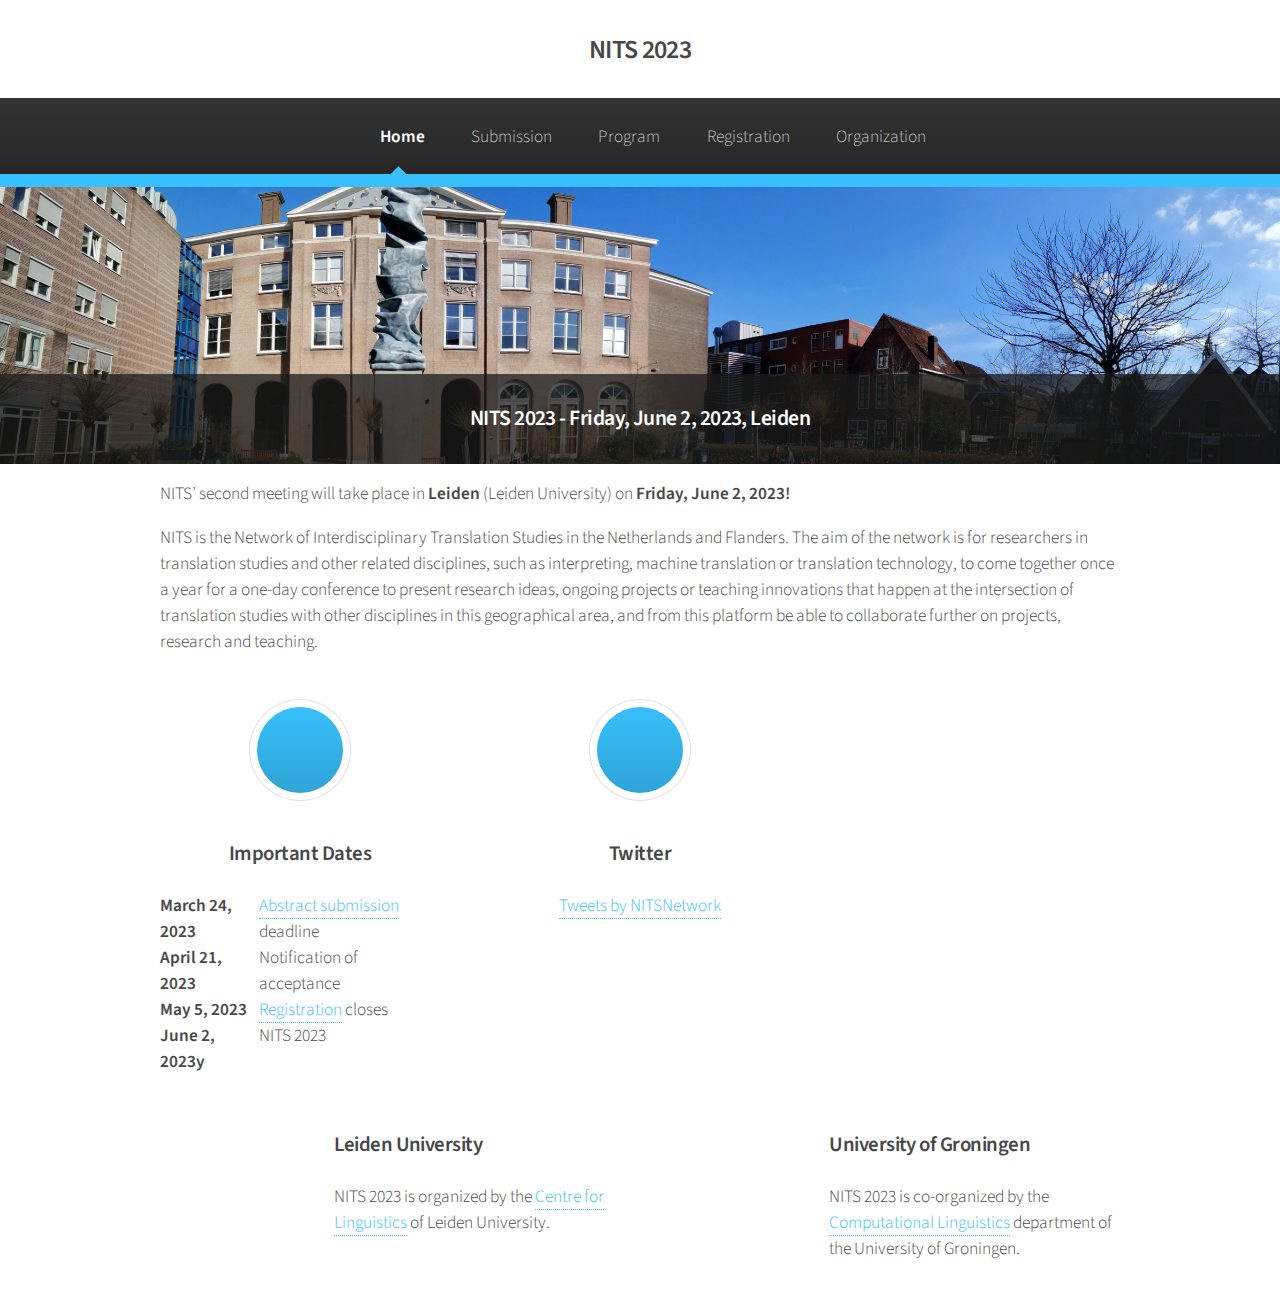
==== commit 08ef6eb4: "Update index.html" ====
--- a/index.html
+++ b/index.html
@@ -25,7 +25,7 @@
 				<div id="header">
 
 					<!-- Logo -->
-						<h1><a href="index.html" id="logo">NITS 2022</a></h1>
+						<h1><a href="index.html" id="logo">NITS 2023</a></h1>
 
 					<!-- Nav -->
 						<nav id="nav">
@@ -43,7 +43,7 @@
 			<!-- Banner -->
 				<section id="banner">
 					<header>
-						<h2>NITS 2022- May 13th 2022, Groningen</h2>
+						<h2>NITS 2023 - Friday, June 2, 2023, Leiden</h2>
 
 					</header>
 				</section>
@@ -57,9 +57,9 @@
 
 								<article>
 								
-								<p>The kick-off meeting of NITS will take place in <b>Groningen</b> (Harmony Building) on <b>Friday May 13th, 2022!</b></p>
+								<p>NITS’ second meeting will take place in <b>Leiden</b> (Leiden University) on <b>Friday, June 2, 2023!</b></p>
 								
-								<p>NITS is the Network of Interdisciplinary Translation Studies in the Netherlands and Flanders. The aim of the network is for researchers in translation studies and other related disciplines such as machine translation or translation technology, but not exclusively, to come together once a year for a one-day conference to present research ideas or projects or teaching ideas that happen at the intersection of translation studies with other disciplines in this geographical area, and from this platform be able to collaborate further on projects, research and teaching.</p>
+								<p>NITS is the Network of Interdisciplinary Translation Studies in the Netherlands and Flanders. The aim of the network is for researchers in translation studies and other related disciplines, such as interpreting, machine translation or translation technology, to come together once a year for a one-day conference to present research ideas, ongoing projects or teaching innovations that happen at the intersection of translation studies with other disciplines in this geographical area, and from this platform be able to collaborate further on projects, research and teaching.</p>
 								</article>
 
 						</div>
@@ -77,50 +77,37 @@
 									<table  align="left">
 										
 										<tr>
-										<td><b>22 April</b></td>
-										<td><a href="submission.html">Submission</a> deadline</td>
+										<td><b>March 24, 2023</b></td>
+										<td><a href="submission.html">Abstract submission</a> deadline</td>
 										</tr>
 										
 										<tr>
-										<td><b>26 April</b></td>
-										<td>Notification</td>
+										<td><b>April 21, 2023</b></td>
+										<td>Notification of acceptance</td>
 										</tr>
 										
 										<tr>
-										<td><b>29 April</b></td>
+										<td><b>May 5, 2023</b></td>
 										<td><a href="registration.html">Registration</a> closes</td>
 										</tr>
 										
 										<tr>
-										<td><b>13 May</b></td>
-										<td>NITS 2022!</td>
+										<td><b>June 2, 2023y</b></td>
+										<td>NITS 2023</td>
 										</tr>
 
 
 									</table>
 
 
-								</div>
-							</section>
-							<section class="col-4 col-12-narrower">
-								<div class="box highlight">
-									<i class="icon solid major fa-newspaper"></i>
-									<h3>News</h3>
-									<p><ul>
-									<li><b>26 April 2022:</b><br>Notifications sent out!</li>
-									<li><b>18 April 2022:</b><br>Extended deadline to April 22nd!</li>
-									<li><b>3 March 2022:</b><br>Abstract <a href="submission.html">submission</a> has opened!</li>
-									<li><b>24 February 2022:</b><br>NITS 2022 will be on May 13th!</li>
-									<li><b>23 February 2022:</b><br>Website live</li>
-									<li><b>29 November 2021:</b><br>First NITS meeting took place</li>
-									</ul></p>
+
 								</div>
 							</section>
 							<section class="col-4 col-12-narrower">
 								<div class="box highlight">
 									<i class="icon solid major fab fa-hashtag"></i>
 									<h3>Twitter</h3>
-									<a class="twitter-timeline" href="https://twitter.com/NITS_2022?ref_src=twsrc%5Etfw" data-height="600">Tweets by NITS_2022</a> <script async src="https://platform.twitter.com/widgets.js" charset="utf-8"></script>
+									<a class="twitter-timeline" href="https://twitter.com/NITSNetwork" data-height="600">Tweets by NITSNetwork</a> <script async src="https://platform.twitter.com/widgets.js" charset="utf-8"></script>
 								</div>
 							</section>
 						</div>
@@ -136,7 +123,7 @@
 									<a href="#" class="image left"><img src="images/leiden_logo.png" alt="" /></a>
 									<div class="inner">
 										<h3>Leiden University</h3>
-										<p>NITS 2022 is co-organized by the <a href="https://www.universiteitleiden.nl/en/humanities/leiden-university-centre-for-linguistics">Centre for Linguistics</a> of Leiden University.</p>
+										<p>NITS 2023 is organized by the <a href="https://www.universiteitleiden.nl/en/humanities/leiden-university-centre-for-linguistics">Centre for Linguistics</a> of Leiden University.</p>
 									</div>
 								</div>
 							</section>
@@ -145,7 +132,7 @@
 									<a href="#" class="image left"><img src="images/rug_logo_en.png" alt="" /></a>
 									<div class="inner">
 										<h3>University of Groningen</h3>
-										<p>NITS 2022 is co-organized by the <a href="https://www.rug.nl/research/clcg/research/cl/?lang=en">Computational Linguistics</a> department of the University of Groningen.</p>
+										<p>NITS 2023 is co-organized by the <a href="https://www.rug.nl/research/clcg/research/cl/?lang=en">Computational Linguistics</a> department of the University of Groningen.</p>
 									</div>
 								</div>
 							</section>
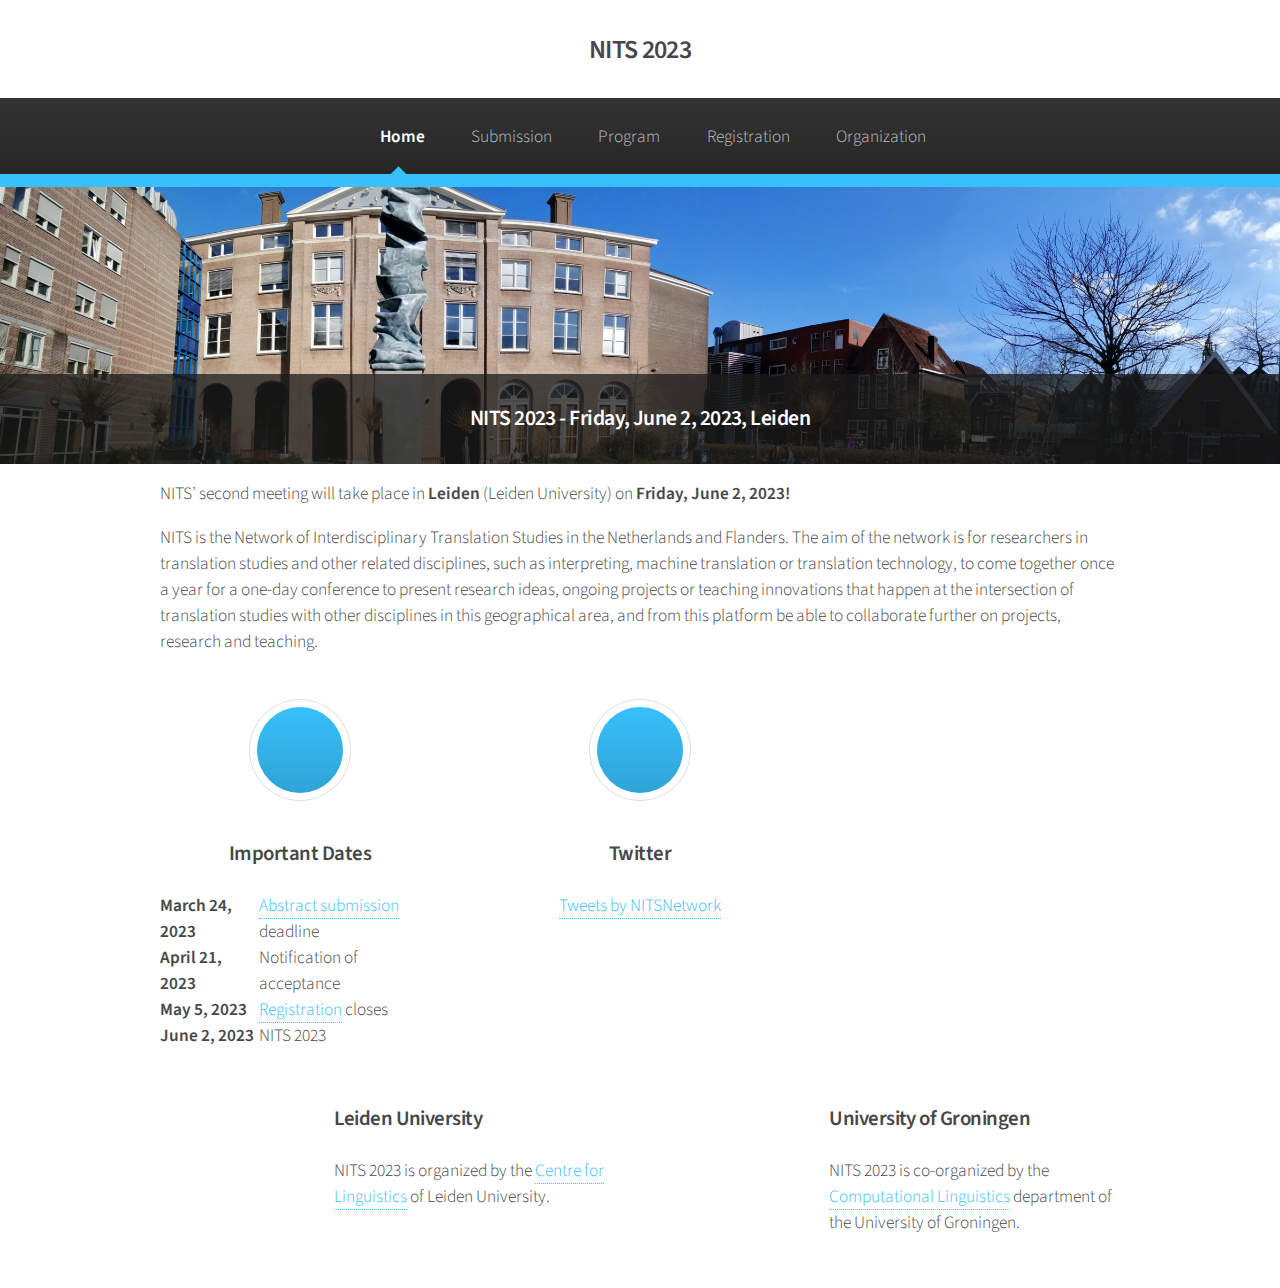
==== commit 1b116180: "Update index.html" ====
--- a/index.html
+++ b/index.html
@@ -92,7 +92,7 @@
 										</tr>
 										
 										<tr>
-										<td><b>June 2, 2023y</b></td>
+										<td><b>June 2, 2023</b></td>
 										<td>NITS 2023</td>
 										</tr>
 
